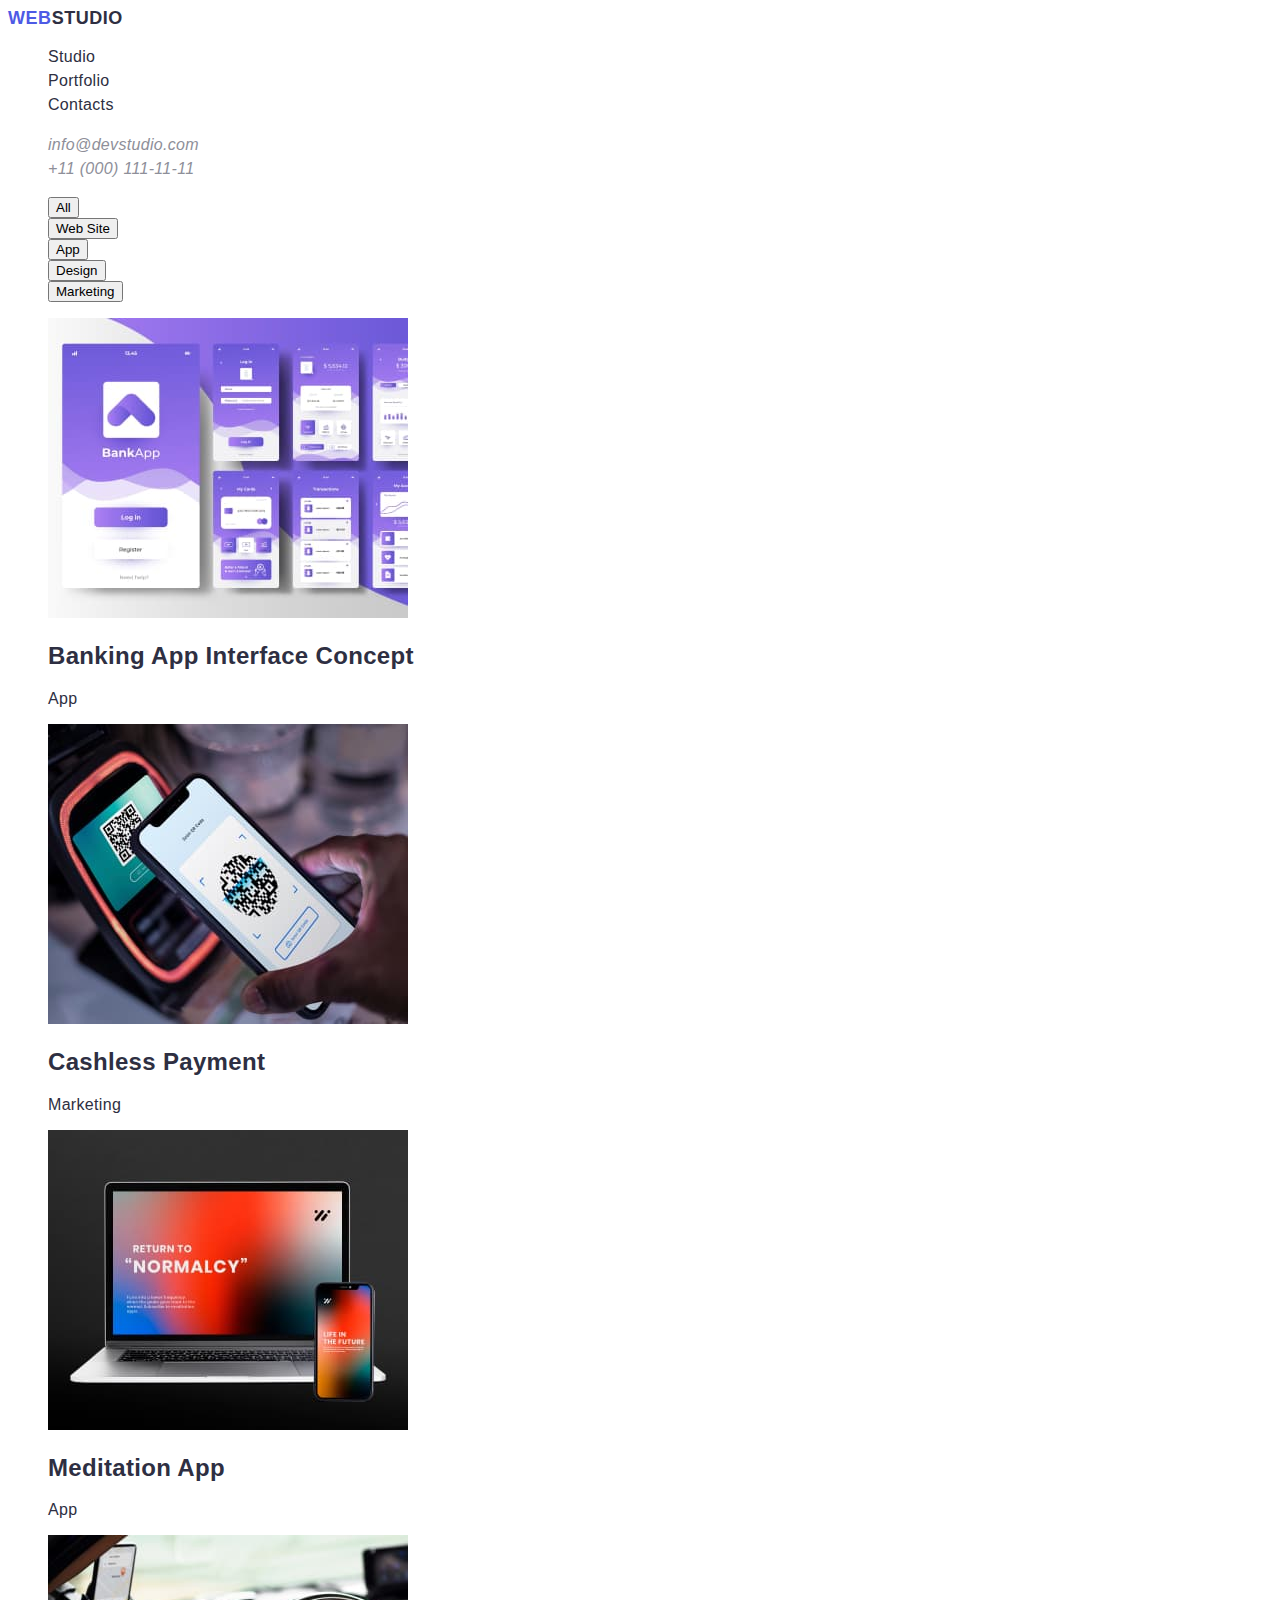
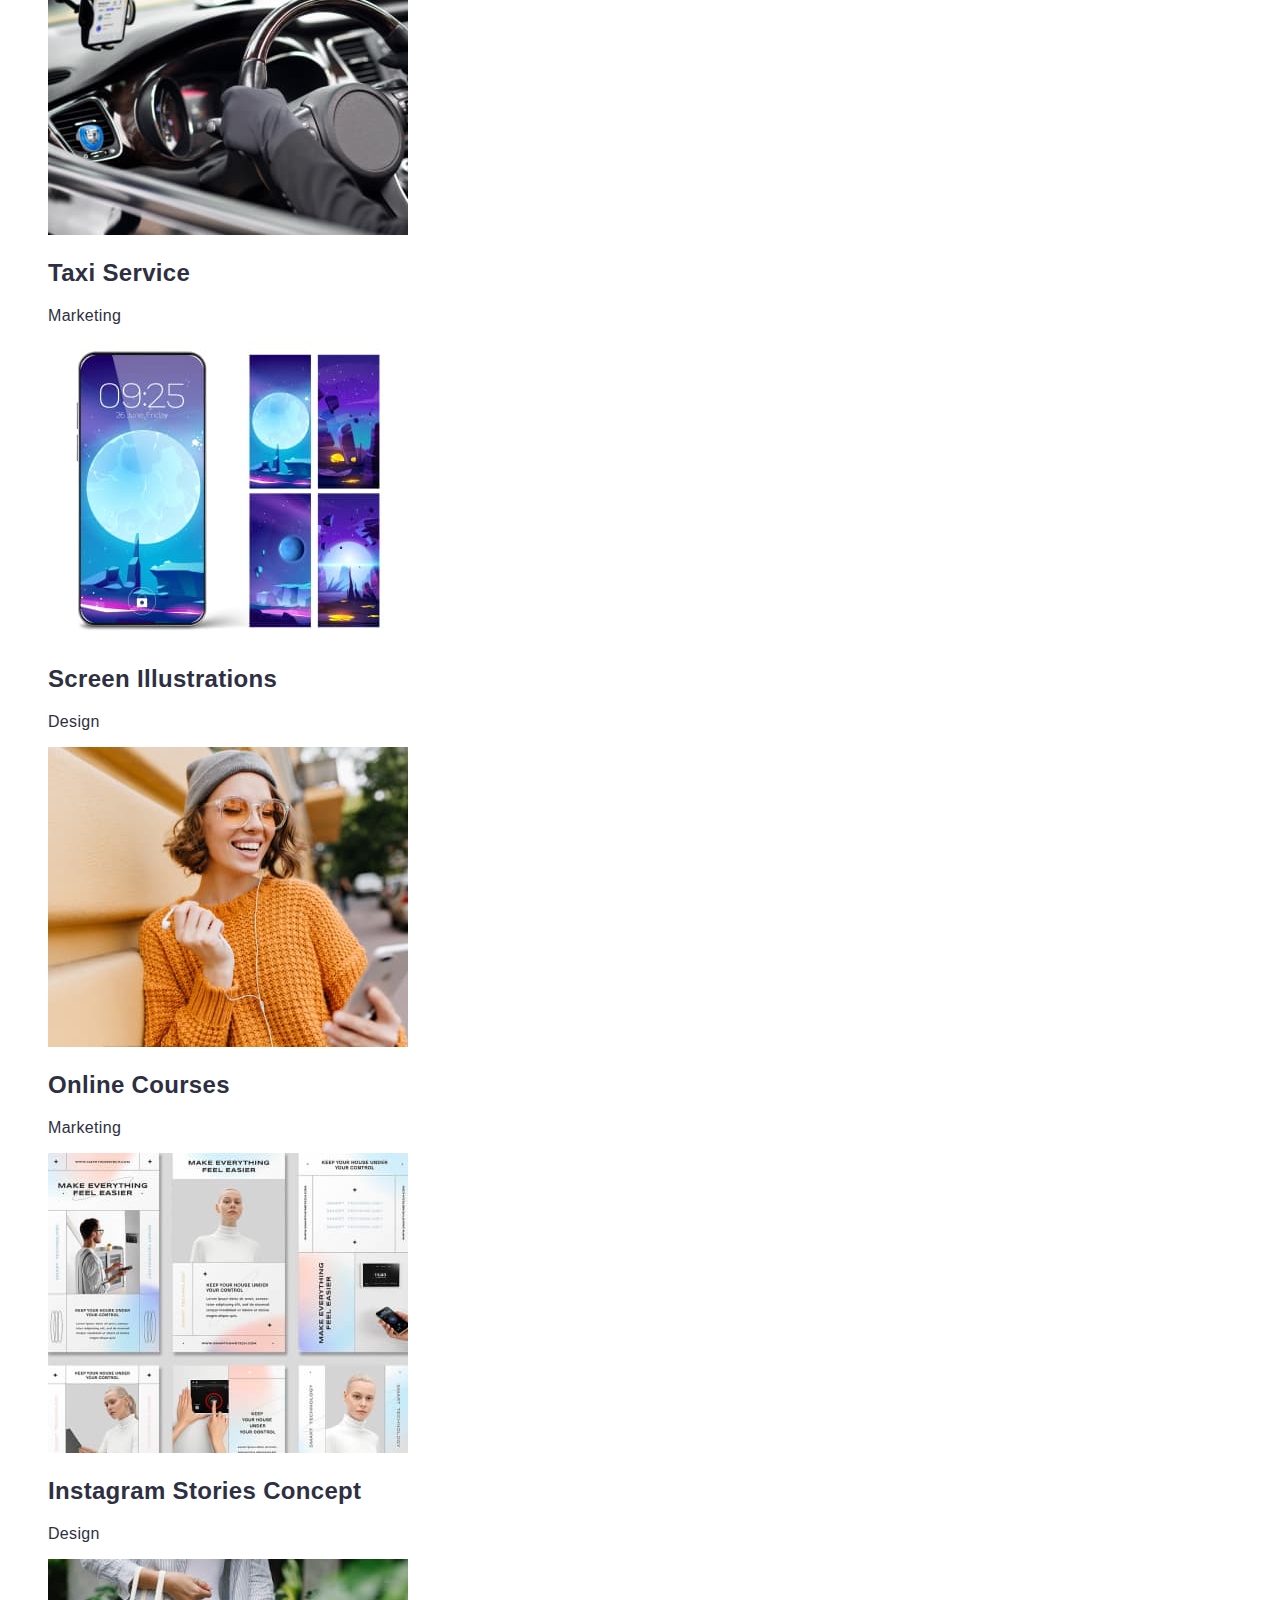
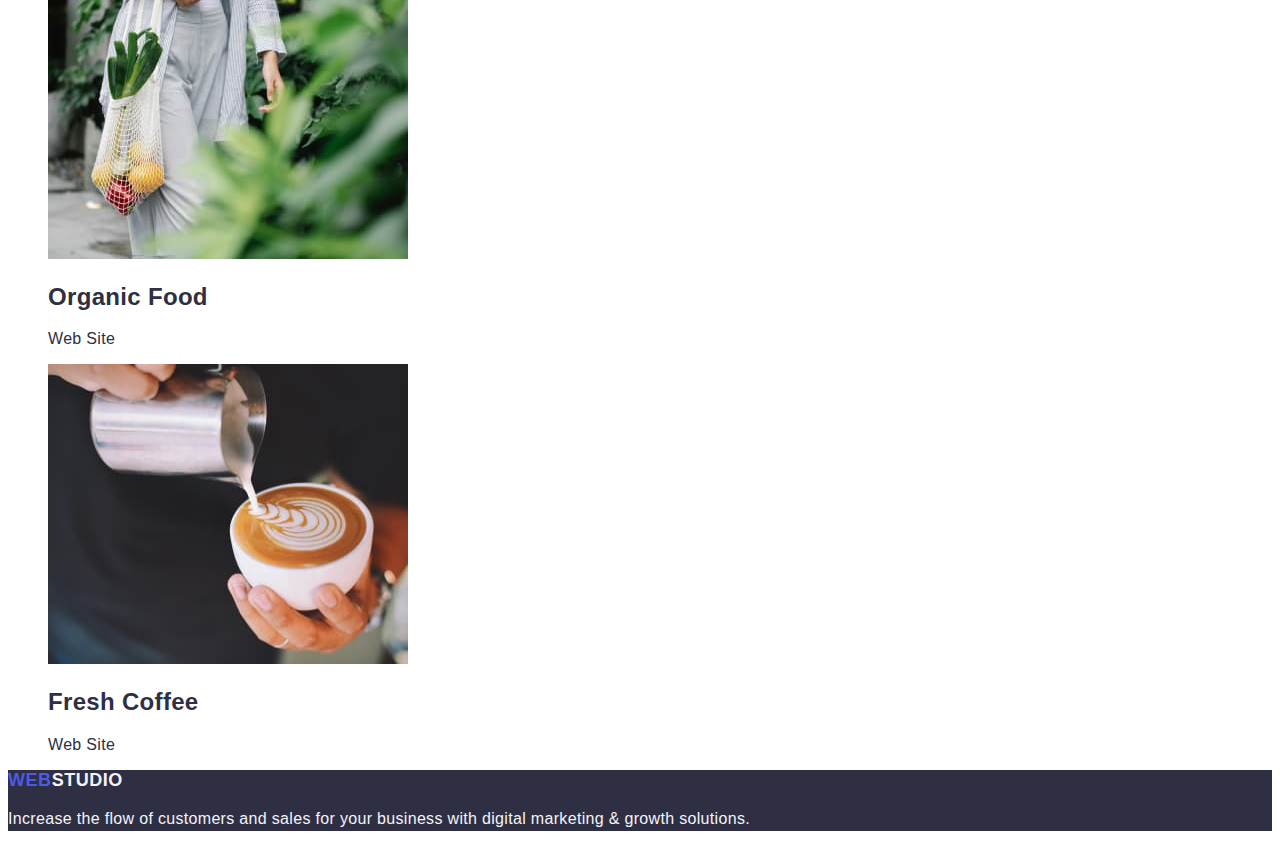
==== portfolio.html @ 0e298798 "css update" ====
<!DOCTYPE html>
<html lang="en">
<head>
    <meta charset="UTF-8">
    <meta http-equiv="X-UA-Compatible" content="IE=edge">
    <meta name="viewport" content="width=device-width, initial-scale=1.0">
    <title>Portfolio</title>
    <link rel="stylesheet" href="./css/styles.css">
</head>

<body>

 <header>
 <nav>
    <a href="./index.html" class="logo">Web<span class="logo-header">Studio</span></a></a>
    
    <ul style="list-style: none;">
        <li><a  href="./index.html" class="header-link">Studio</a></li>
        <li><a  href="./portfolio.html" class="header-link">Portfolio</a></li>
        <li><a  href=# class="header-link">Contacts</a></li>
    </ul>
</nav>

<address>
<ul style="list-style: none;">
    <li><a href="mailto:info@devstudio.com" class="contact">info@devstudio.com</a></li>
    <li><a href="tel:+110001111111" class="contact">+11 (000) 111-11-11</a></li>

</ul>
</address>

</header>


 <main>
    <section>
    <h1 class="visually-hidden">Portfolio</h1>
    <ul style="list-style: none;">
        <li><button type="button">All</button></li>
        <li><button type="button">Web Site</button></li>
        <li><button type="button">App</button></li>
        <li><button type="button">Design</button></li>
        <li><button type="button">Marketing</button></li>
    </ul>


    <ul style="list-style: none;">
        <li>
            <img src="./images/bankapp.jpg" alt="Bank app screen" width="360" />
            <h2>Banking App Interface Concept</h2>
            <p>App</p>
        </li>
        <li>
            <img src="./images/cashlesspayment.jpg" alt="Person making cashless payment" width="360" />
            <h2>Cashless Payment</h2>
            <p>Marketing</p>
        </li>
        <li>
            <img src="./images/meditation_app.jpg" alt="Metidation app on the laptop's and phone's screens" width="360" />
            <h2>Meditation App</h2>
            <p>App</p>
        </li>

        <li>
            <img src="./images/taxi_service.jpg" alt="Person darving a taxi" width="360" />
            <h2>Taxi Service</h2>
            <p>Marketing</p>
        </li>
        <li>
            <img src="./images/screen_illustration.jpg" alt="Phone screen with a different backgrounds" width="360" />
            <h2>Screen Illustrations</h2>
            <p>Design</p>
        </li>
        <li>
            <img src="./images/online_courses.jpg" alt="A woman watching online courses on her phone" width="360" />
            <h2>Online Courses</h2>
            <p>Marketing</p>
        </li>

        <li>
            <img src="./images/instagram_stories.jpg" alt="Multiple instagram srories designes" width="360" />
            <h2>Instagram Stories Concept</h2>
            <p>Design</p>
        </li>
        <li>
            <img src="./images/organic_food.jpg" alt="A woman carries a bag with an organic food" width="" />
            <h2>Organic Food</h2>
            <p>Web Site</p>
        </li>
        <li>
            <img src="./images/fresh_coffee.jpg" alt="Barista making a coffee" width="360" />
            <h2>Fresh Coffee</h2>
            <p>Web Site</p>
        </li>

    </ul>
    </section>

 </main>



 <footer class="footer-section">
    <a href="./index.html"class="logo">Web<span class="logo-footer">Studio</span></a>
    <p class="footer-text">Increase the flow of customers and sales for your business with digital marketing & growth solutions.</p>
</footer>
    
</body>
</html>
---- css/styles.css ----
:root {
    --primary-brand-iris:#4D5AE5;
    --pressed-state-ocean:#404BBF;
    --dark-navy-blue: #2E2F42;
    --success-green: #31D0AA;
    --text-slate: #434455;
    --subtle-text-light-slate: #8E8F99;
    --accent-cornflower: #E7E9FC;
    --light-cloud: #F4F4FD;
    --navy-blue-modal-overlay: #2E2F42;
    --hero-background-grey: #2E2F42;
    --white-background: #FFFFFF;
    --dairy-modal-background: #FCFCFC; 

}

body { 
    font-family:'Roboto', sans-serif;
    letter-spacing: 0.02em;
    color: var(--dark-navy-blue);
    background-color: var(--white-background);
    font-size: 16px;
    
}
.logo {
    color: var(--primary-brand-iris);
    align-items: center;
    letter-spacing: 0.03em;
    text-transform: uppercase;
    font-weight: 800;
    font-size: 18px;
    line-height: 1.166;
    text-decoration: none;

}
.logo-header {
    color: var(--dark-navy-blue);
    align-items: center;
    letter-spacing: 0.03em;
    text-transform: uppercase;
    font-weight: 800;
    font-size: 18px;
    line-height: 1.166;
    text-decoration: none;
    
}

.logo-footer {
    color: var(--light-cloud);
    font-weight: 800;
    font-size: 18px;
    line-height: 1.166;  
    letter-spacing: 0.03em;
    text-transform: uppercase;
    text-decoration: none;
    
}

.header-link{
    color: var(--dark-navy-blue);
    font-weight: 500;
    line-height: 1.5;
    text-decoration: none;
    
}
.header-link:hover {
    color: var(--pressed-state-ocean);
}
.header-link:focus {
    color: var(--pressed-state-ocean);
}

.contact {
    color: var(--subtle-text-light-slate);
    text-decoration: none;
    font-size: 16px;
    line-height: 1.5;
}

.contact:hover {
    color: var(--pressed-state-ocean);
}
.contact:focus{
    color: var(--pressed-state-ocean);
}

.main-section{
    background-color: var(--dark-navy-blue);
    width: 1440px;
    height: 600px;
    left: 0px;
    top: 72px;
}

.main-header {
    color: var(--white-background);
    font-weight: 700;
    font-size: 56px;
    line-height: 1.07;
    text-align: center;
    
    position: absolute;
    width: 496px;
    height: 120px;
    left: 472px;
    top: 260px;
}   

.main-button {
    background-color: var(--primary-brand-iris);
    position: absolute;
    width: 169px;
    height: 56px;
    left: 636px;
    top: 428px;
    cursor: pointer;
    box-shadow: 0px 4px 4px rgba(0, 0, 0, 0.15);
    



   
}
.main-button:hover {
    background-color: var(--pressed-state-ocean);

}

.main-button:focus {
    background-color: var(--pressed-state-ocean);

}

.button-description {
    color: var(--white-background);
    align-items: center;
    letter-spacing: 0.04em;
    font-weight: 500;
    line-height: 1.5;
}

.visually-hidden{
    position: absolute;
    white-space: nowrap;
    width: 1px;
    height: 1px;
    overflow: hidden;
    border: 0;
    padding: 0;
    clip: rect(0 0 0 0);
    clip-path: inset(50%);
    margin: -1px;
}

.features-heading{
    font-weight: 500;
    font-size: 20px;
    line-height: 1.2;
    
}

.feature-description {
    color: var(--text-slate);
    line-height: 2.652;
    
}

.seconadry-header {
    font-weight: 700;
    font-size: 36px;
    line-height: 1.11;
    text-align: center;
       
}


.team-card-section {
    background-color: var(--light-cloud);
}

.team-header {
    font-weight: 700;
    font-size: 36px;
    line-height: 1.11;  
    text-align: center;
    text-transform: capitalize;
}

.team-card{
    background-color: var(--white-background);
    box-shadow: 0px 1px 6px rgba(46, 47, 66, 0.08), 0px 1px 1px rgba(46, 47, 66, 0.16), 0px 2px 1px rgba(46, 47, 66, 0.08);
    border-radius: 0px 0px 4px 4px;
}

.team-card-name {
    font-weight: 500;
    font-size: 20px;
    line-height: 24px;
    text-align: center;
}

.team-description {
    color: var(--text-slate);
    line-height: 1.5;
    text-align: center;
}

.footer-section {
    background-color: var(--navy-blue-modal-overlay);

}

.footer-text {
    color: var(--light-cloud);
    line-height: 1.5;
}
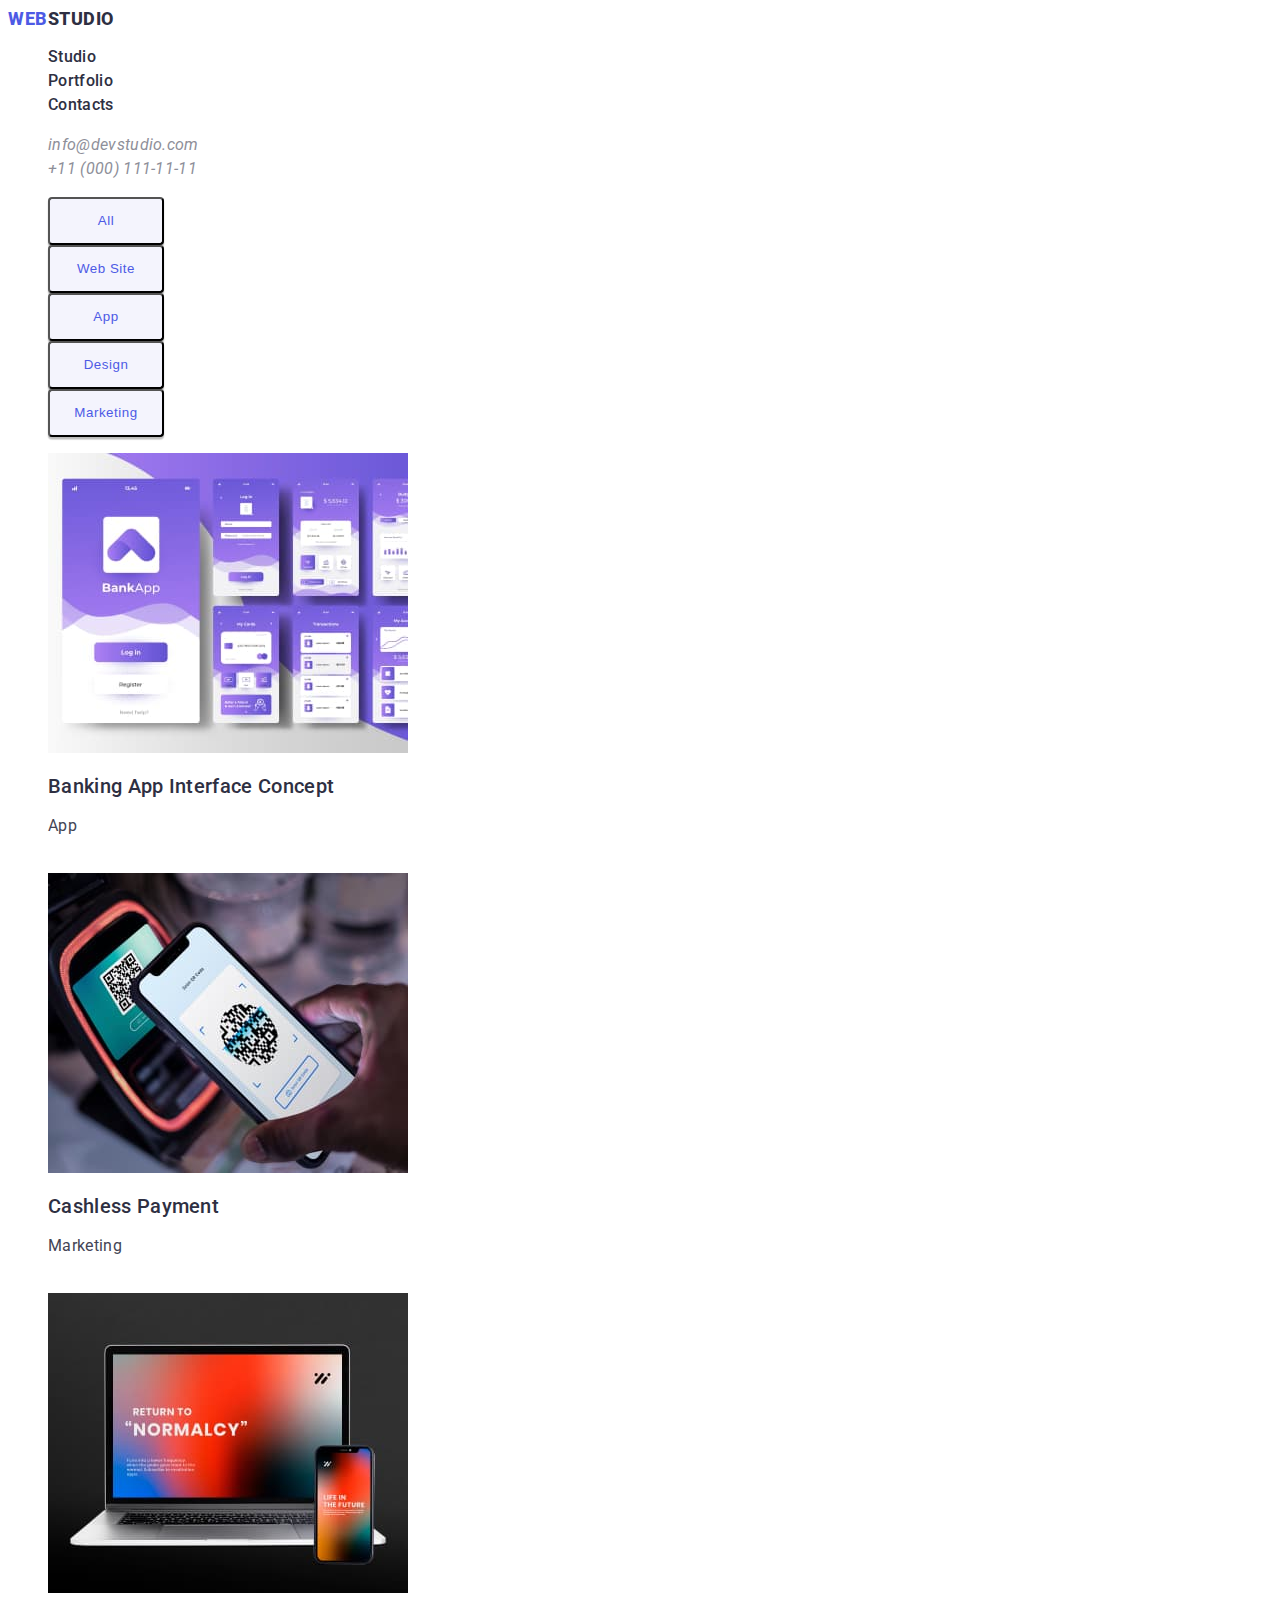
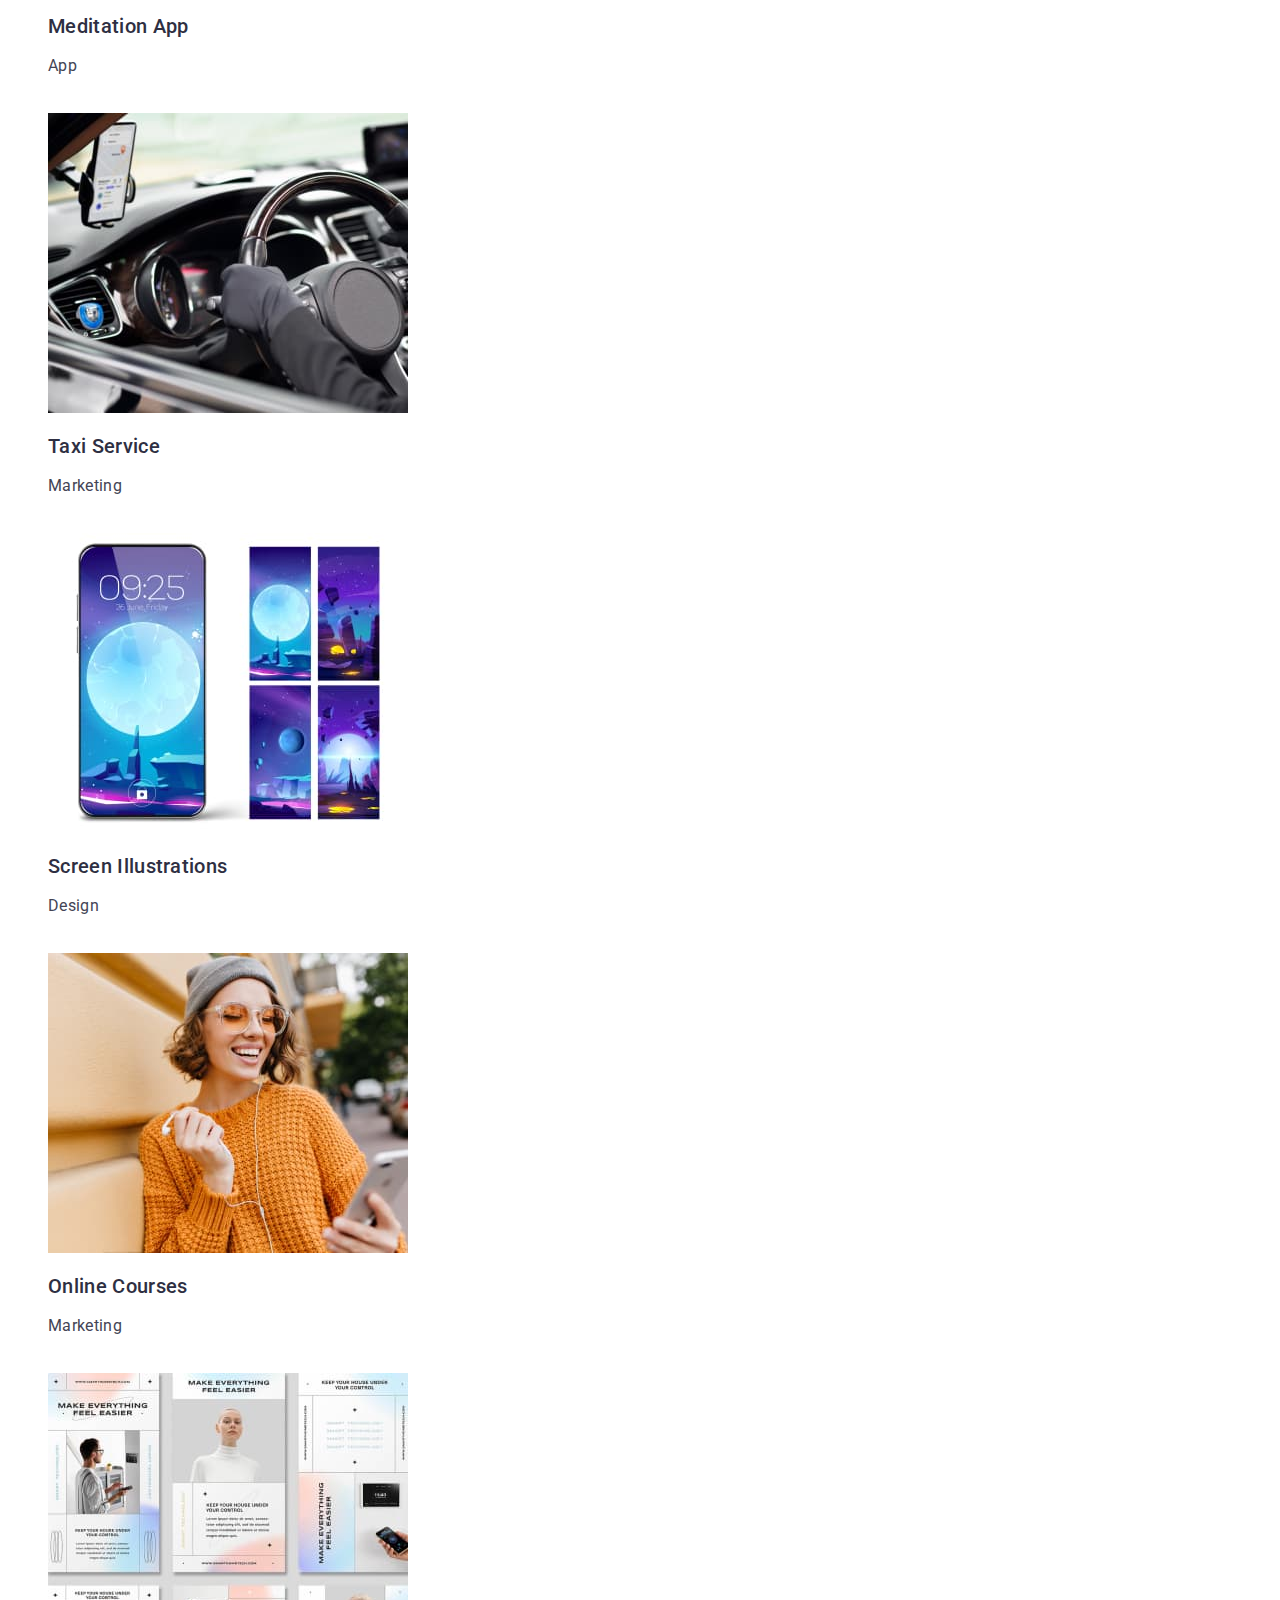
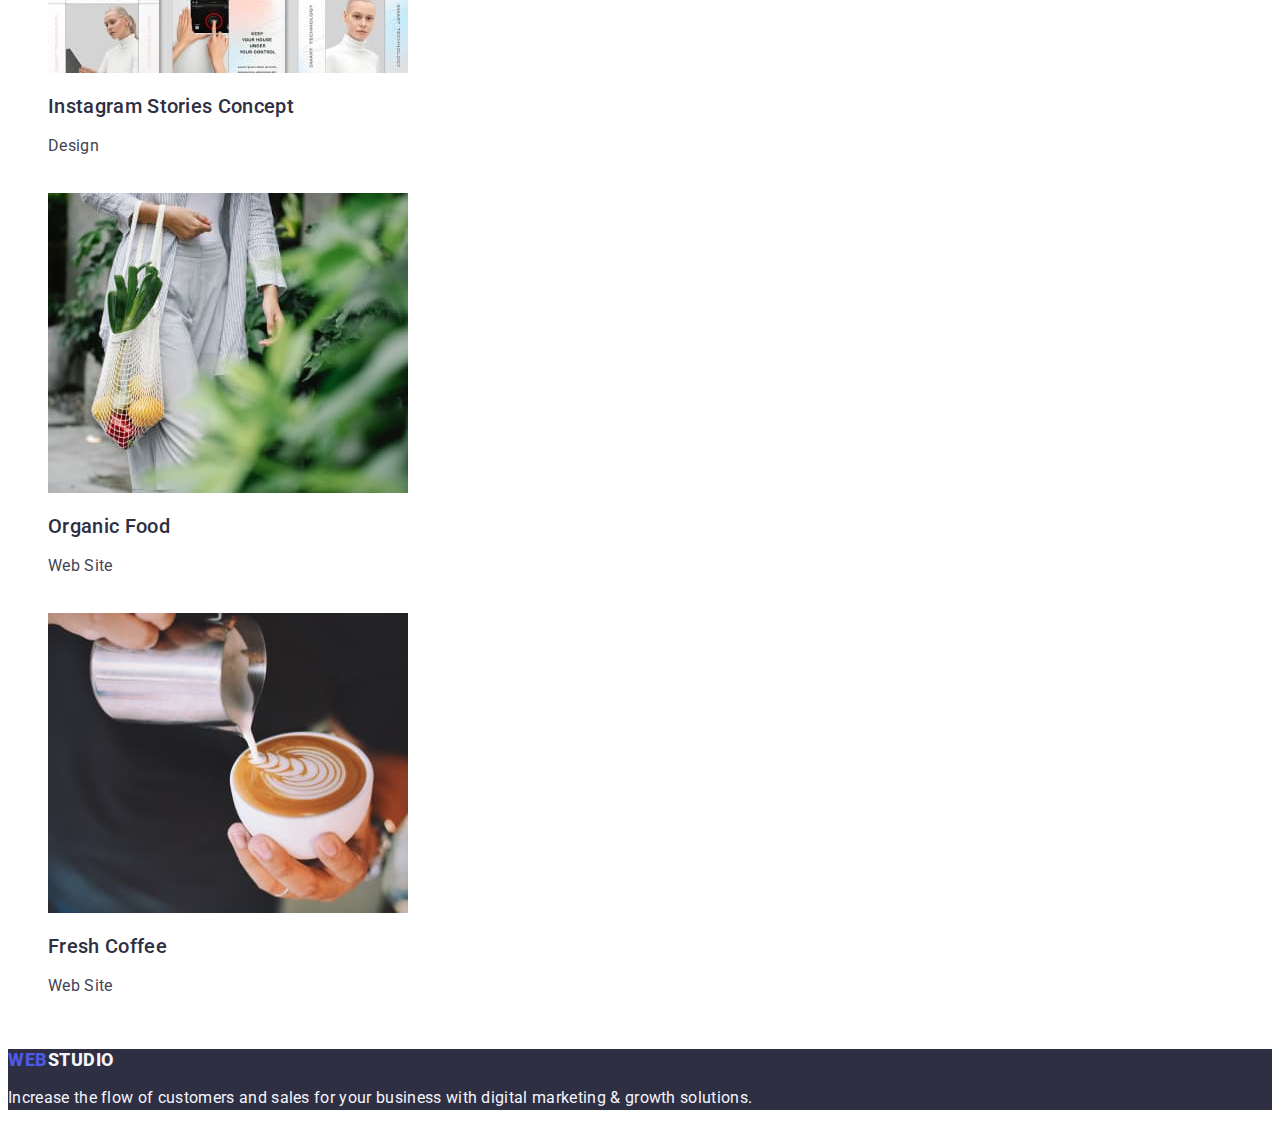
==== commit 40ac4518: "Styles added" ====
--- a/portfolio.html
+++ b/portfolio.html
@@ -6,6 +6,12 @@
     <meta name="viewport" content="width=device-width, initial-scale=1.0">
     <title>Portfolio</title>
     <link rel="stylesheet" href="./css/styles.css">
+
+
+    <link rel="preconnect" href="https://fonts.googleapis.com">
+    <link rel="preconnect" href="https://fonts.gstatic.com" crossorigin>
+    <link href="https://fonts.googleapis.com/css2?family=Raleway:wght@800&family=Roboto:wght@400;500;700;900&display=swap" rel="stylesheet">
+
 </head>
 
 <body>
@@ -34,63 +40,69 @@
 
  <main>
     <section>
-    <h1 class="visually-hidden">Portfolio</h1>
+    <h1 hidden>Portfolio</h1>
     <ul style="list-style: none;">
-        <li><button type="button">All</button></li>
-        <li><button type="button">Web Site</button></li>
-        <li><button type="button">App</button></li>
-        <li><button type="button">Design</button></li>
-        <li><button type="button">Marketing</button></li>
+        <li><button type="button" class="filter-button">All</button></li>
+        <li><button type="button" class="filter-button">Web Site</button></li>
+        <li><button type="button" class="filter-button">App</button></li>
+        <li><button type="button" class="filter-button">Design</button></li>
+        <li><button type="button" class="filter-button">Marketing</button></li>
     </ul>
 
 
     <ul style="list-style: none;">
-        <li>
-            <img src="./images/bankapp.jpg" alt="Bank app screen" width="360" />
-            <h2>Banking App Interface Concept</h2>
-            <p>App</p>
-        </li>
-        <li>
-            <img src="./images/cashlesspayment.jpg" alt="Person making cashless payment" width="360" />
-            <h2>Cashless Payment</h2>
-            <p>Marketing</p>
-        </li>
-        <li>
-            <img src="./images/meditation_app.jpg" alt="Metidation app on the laptop's and phone's screens" width="360" />
-            <h2>Meditation App</h2>
-            <p>App</p>
+        <li class="project-card">
+            <img src="./images/bankapp.jpg" alt="Bank app screen" width="360" >
+            <h2 class="project-header">Banking App Interface Concept</h2>
+            <p class="project-text">App</p>
         </li>
 
-        <li>
-            <img src="./images/taxi_service.jpg" alt="Person darving a taxi" width="360" />
-            <h2>Taxi Service</h2>
-            <p>Marketing</p>
-        </li>
-        <li>
-            <img src="./images/screen_illustration.jpg" alt="Phone screen with a different backgrounds" width="360" />
-            <h2>Screen Illustrations</h2>
-            <p>Design</p>
-        </li>
-        <li>
-            <img src="./images/online_courses.jpg" alt="A woman watching online courses on her phone" width="360" />
-            <h2>Online Courses</h2>
-            <p>Marketing</p>
+        <li class="project-card">
+            <img src="./images/cashlesspayment.jpg" alt="Person making cashless payment" width="360" >
+            <h2 class="project-header">Cashless Payment</h2>
+            <p class="project-text">Marketing</p>
         </li>
 
-        <li>
-            <img src="./images/instagram_stories.jpg" alt="Multiple instagram srories designes" width="360" />
-            <h2>Instagram Stories Concept</h2>
-            <p>Design</p>
+        <li class="project-card">
+            <img src="./images/meditation_app.jpg" alt="Metidation app on the laptop's and phone's screens" width="360" >
+            <h2 class="project-header">Meditation App</h2>
+            <p class="project-text">App</p>
         </li>
-        <li>
-            <img src="./images/organic_food.jpg" alt="A woman carries a bag with an organic food" width="" />
-            <h2>Organic Food</h2>
-            <p>Web Site</p>
+
+        <li class="project-card">
+            <img src="./images/taxi_service.jpg" alt="Person darving a taxi" width="360" >
+            <h2 class="project-header">Taxi Service</h2>
+            <p class="project-text">Marketing</p>
         </li>
-        <li>
-            <img src="./images/fresh_coffee.jpg" alt="Barista making a coffee" width="360" />
-            <h2>Fresh Coffee</h2>
-            <p>Web Site</p>
+
+        <li class="project-card">
+            <img src="./images/screen_illustration.jpg" alt="Phone screen with a different backgrounds" width="360" >
+            <h2 class="project-header">Screen Illustrations</h2>
+            <p class="project-text">Design</p>
+        </li>
+
+        <li class="project-card">
+            <img src="./images/online_courses.jpg" alt="A woman watching online courses on her phone" width="360" >
+            <h2 class="project-header">Online Courses</h2>
+            <p class="project-text">Marketing</p>
+        </li>
+
+        <li class="project-card">
+            <img src="./images/instagram_stories.jpg" alt="Multiple instagram srories designes" width="360" >
+            <h2 class="project-header">Instagram Stories Concept</h2>
+            <p class="project-text">Design</p>
+        </li>
+
+        <li class="project-card">
+            <img src="./images/organic_food.jpg" alt="A woman carries a bag with an organic food" width="360" >
+            <h2 class="project-header">Organic Food</h2>
+            <p class="project-text">Web Site</p>
+        </li>
+
+        <li class="project-card">
+            <img src="./images/fresh_coffee.jpg" alt="Barista making a coffee" width="360" >
+            <h2 class="project-header">Fresh Coffee</h2>
+            <p class="project-text">Web Site</p>
         </li>
 
     </ul>
@@ -101,7 +113,7 @@
 
 
  <footer class="footer-section">
-    <a href="./index.html"class="logo">Web<span class="logo-footer">Studio</span></a>
+    <a href="./index.html" class="logo">Web<span class="logo-footer">Studio</span></a>
     <p class="footer-text">Increase the flow of customers and sales for your business with digital marketing & growth solutions.</p>
 </footer>
     
--- a/css/styles.css
+++ b/css/styles.css
@@ -115,11 +115,7 @@
     top: 428px;
     cursor: pointer;
     box-shadow: 0px 4px 4px rgba(0, 0, 0, 0.15);
-    
-
-
-
-   
+
 }
 .main-button:hover {
     background-color: var(--pressed-state-ocean);
@@ -137,19 +133,6 @@
     letter-spacing: 0.04em;
     font-weight: 500;
     line-height: 1.5;
-}
-
-.visually-hidden{
-    position: absolute;
-    white-space: nowrap;
-    width: 1px;
-    height: 1px;
-    overflow: hidden;
-    border: 0;
-    padding: 0;
-    clip: rect(0 0 0 0);
-    clip-path: inset(50%);
-    margin: -1px;
 }
 
 .features-heading{
@@ -187,7 +170,6 @@
 }
 
 .team-card{
-    background-color: var(--white-background);
     box-shadow: 0px 1px 6px rgba(46, 47, 66, 0.08), 0px 1px 1px rgba(46, 47, 66, 0.16), 0px 2px 1px rgba(46, 47, 66, 0.08);
     border-radius: 0px 0px 4px 4px;
 }
@@ -213,4 +195,53 @@
 .footer-text {
     color: var(--light-cloud);
     line-height: 1.5;
-}+}
+
+
+/* Portfolio*/
+
+
+.filter-button {
+    background-color: var(--light-cloud);
+    box-shadow: 0px 3px 1px rgba(0, 0, 0, 0.1), 0px 2px 1px rgba(0, 0, 0, 0.08), 0px 2px 2px rgba(0, 0, 0, 0.12);
+    border-radius: 4px;
+    padding: 12px 24px;
+    width: 116px;
+    height: 48px;
+    cursor: pointer;
+
+    color: var(--primary-brand-iris);
+    text-align: center;
+    letter-spacing: 0.04em;
+    font-weight: 500;
+    line-height: 1.5;
+}
+
+.filter-button:hover {
+    background-color: var(--pressed-state-ocean);
+    color: var(--white-background);
+
+}
+.filter-button:focus {
+    background-color: var(--pressed-state-ocean);
+    color: var(--white-background);
+}
+
+
+.project-card {
+    width: 360px;
+    height: 420px;
+    left: 540px;
+    top: 288px;
+}
+
+.project-header {
+    font-weight: 500;
+    font-size: 20px;
+    line-height: 1.2;
+}
+
+.project-text {
+    color: var(--text-slate);
+    line-height: 1.5;
+}
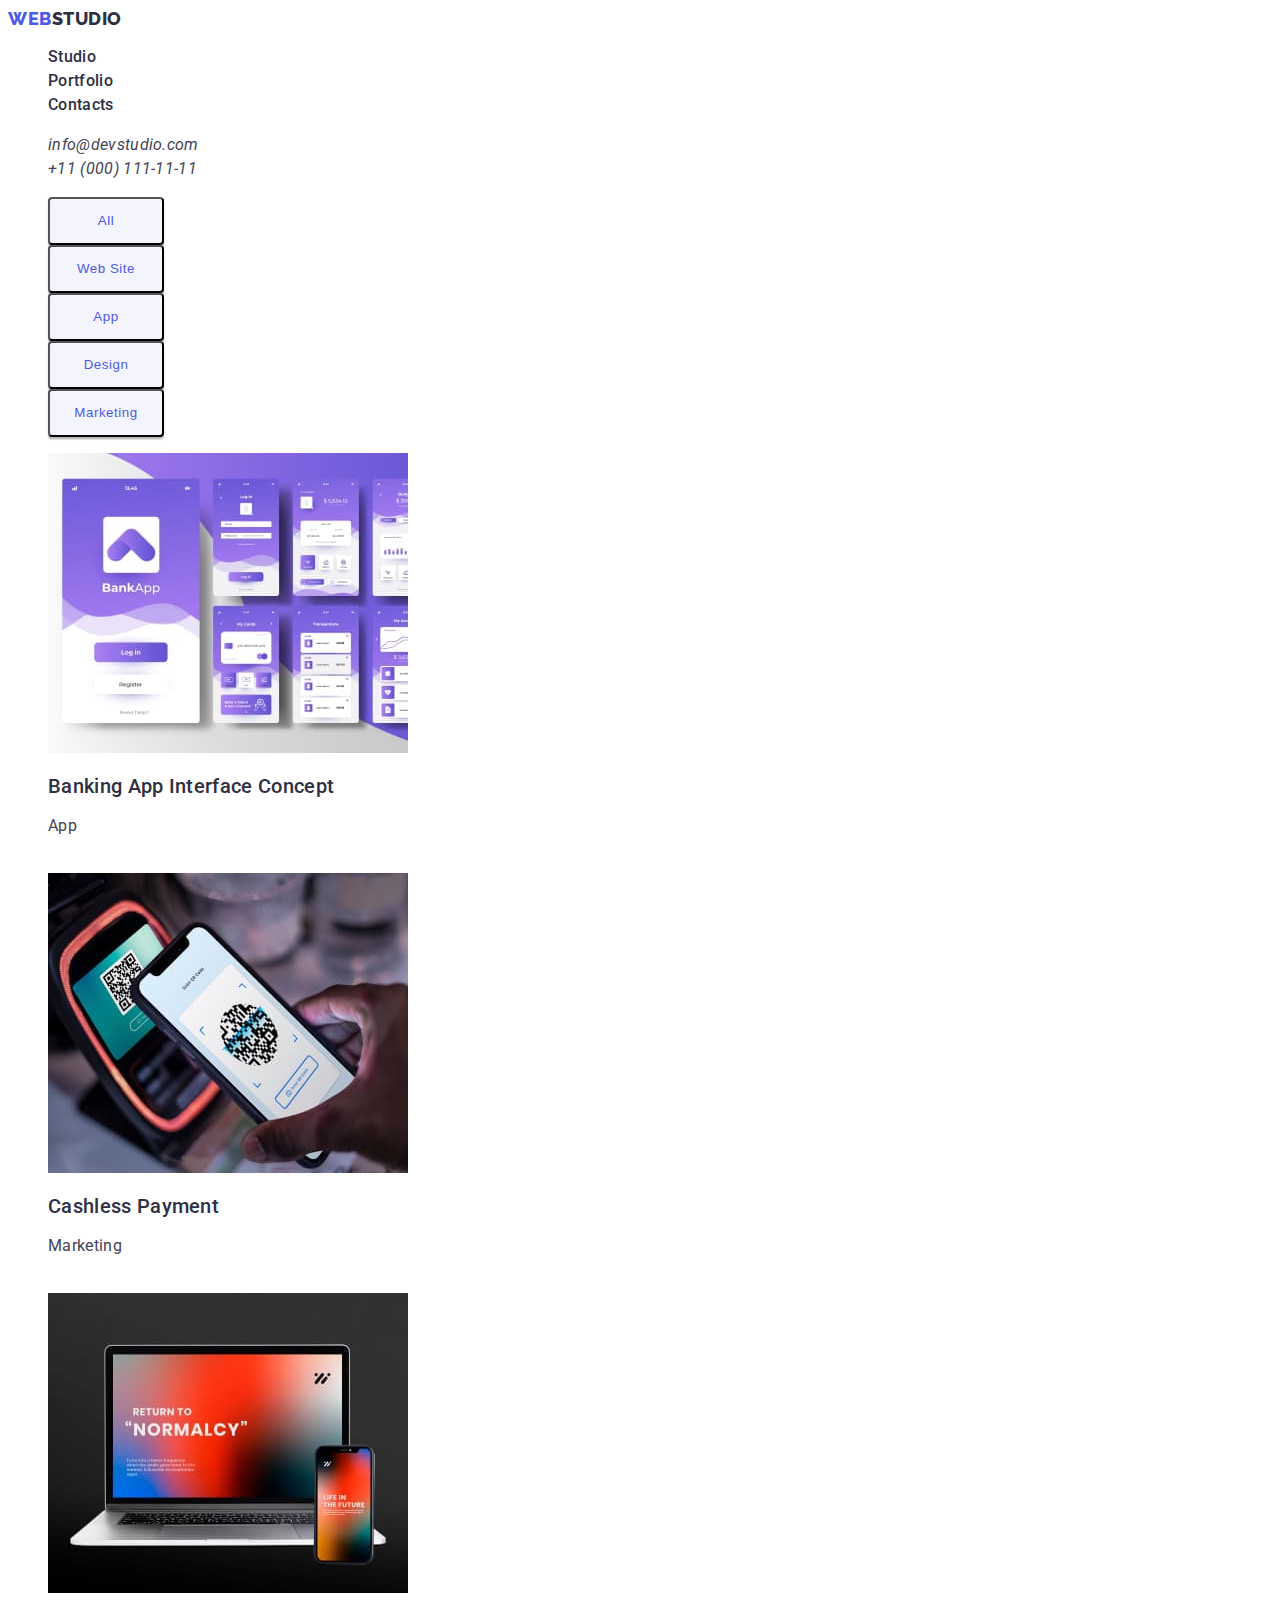
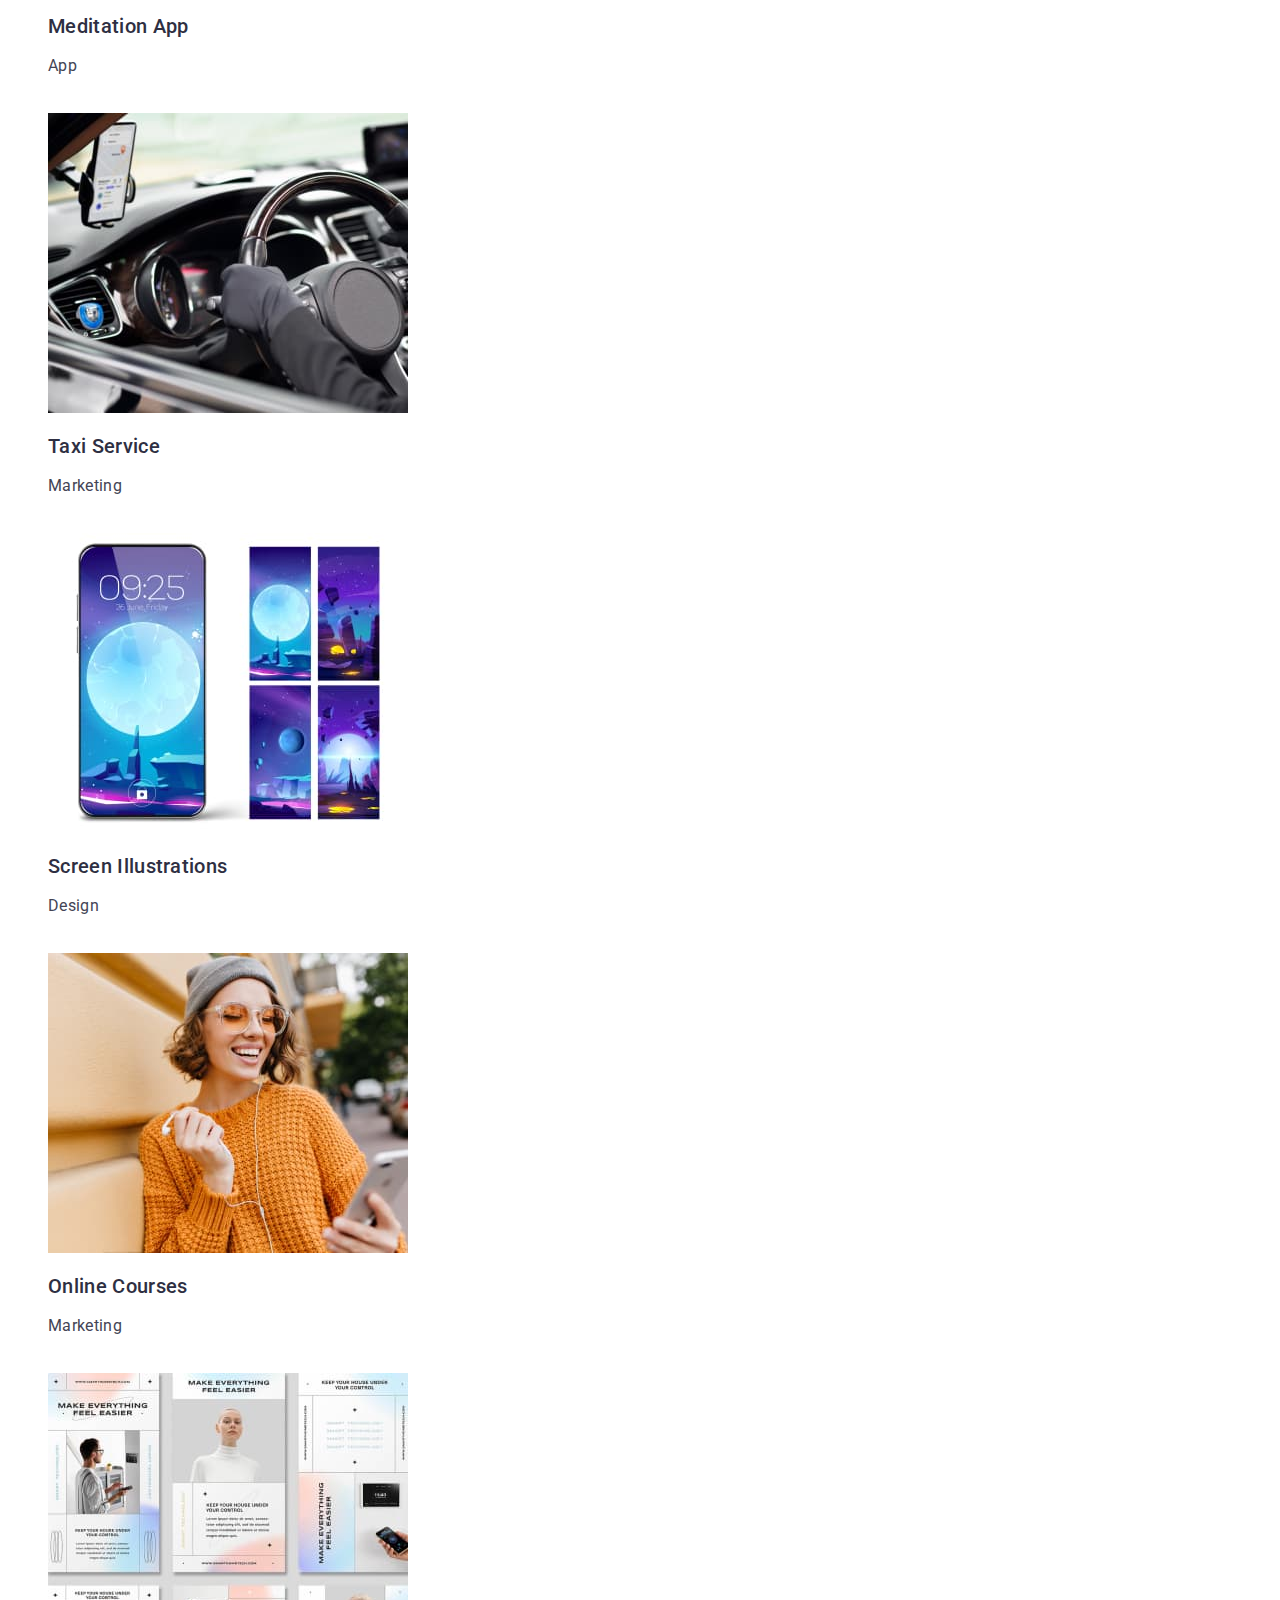
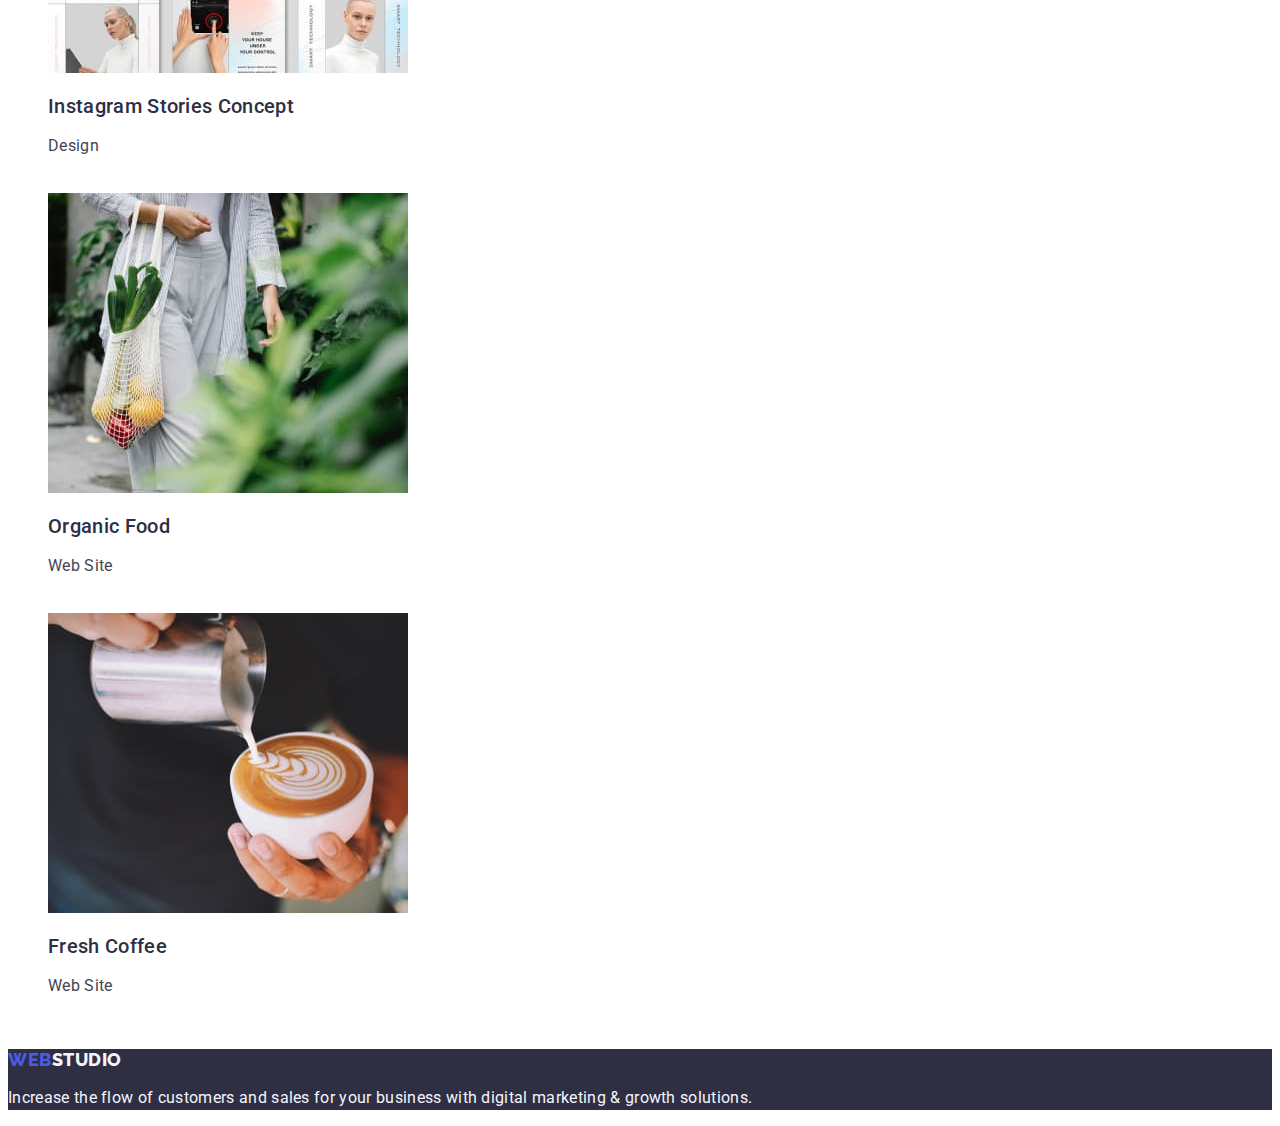
==== commit 3a2903e0: "update" ====
--- a/portfolio.html
+++ b/portfolio.html
@@ -18,19 +18,19 @@
 
  <header>
  <nav>
-    <a href="./index.html" class="logo">Web<span class="logo-header">Studio</span></a></a>
+    <a href="./index.html" class="logo link">Web<span class="logo-header">Studio</span></a>
     
-    <ul style="list-style: none;">
-        <li><a  href="./index.html" class="header-link">Studio</a></li>
-        <li><a  href="./portfolio.html" class="header-link">Portfolio</a></li>
-        <li><a  href=# class="header-link">Contacts</a></li>
+    <ul class="list">
+        <li><a  href="./index.html" class="header-link link" >Studio</a></li>
+        <li><a  href="./portfolio.html" class="header-link link">Portfolio</a></li>
+        <li><a  href=# class="header-link link">Contacts</a></li>
     </ul>
 </nav>
 
 <address>
-<ul style="list-style: none;">
-    <li><a href="mailto:info@devstudio.com" class="contact">info@devstudio.com</a></li>
-    <li><a href="tel:+110001111111" class="contact">+11 (000) 111-11-11</a></li>
+<ul class="list">
+    <li><a href="mailto:info@devstudio.com" class="contact link">info@devstudio.com</a></li>
+    <li><a href="tel:+110001111111" class="contact link">+11 (000) 111-11-11</a></li>
 
 </ul>
 </address>
@@ -41,7 +41,7 @@
  <main>
     <section>
     <h1 hidden>Portfolio</h1>
-    <ul style="list-style: none;">
+    <ul class="list">
         <li><button type="button" class="filter-button">All</button></li>
         <li><button type="button" class="filter-button">Web Site</button></li>
         <li><button type="button" class="filter-button">App</button></li>
@@ -50,59 +50,77 @@
     </ul>
 
 
-    <ul style="list-style: none;">
+    <ul class="list">
         <li class="project-card">
+            <a href=# class="link">
             <img src="./images/bankapp.jpg" alt="Bank app screen" width="360" >
             <h2 class="project-header">Banking App Interface Concept</h2>
             <p class="project-text">App</p>
+             </a>
         </li>
 
         <li class="project-card">
+            <a href="./images/cashlesspayment.jpg" class="link">
             <img src="./images/cashlesspayment.jpg" alt="Person making cashless payment" width="360" >
             <h2 class="project-header">Cashless Payment</h2>
             <p class="project-text">Marketing</p>
+            </a>
         </li>
 
         <li class="project-card">
+            <a href="./images/meditation_app.jpg" class="link">
             <img src="./images/meditation_app.jpg" alt="Metidation app on the laptop's and phone's screens" width="360" >
             <h2 class="project-header">Meditation App</h2>
             <p class="project-text">App</p>
+            </a>
         </li>
 
         <li class="project-card">
+            <a href="./images/taxi_service.jpg" class="link">
             <img src="./images/taxi_service.jpg" alt="Person darving a taxi" width="360" >
             <h2 class="project-header">Taxi Service</h2>
             <p class="project-text">Marketing</p>
+            </a>
         </li>
 
         <li class="project-card">
+            <a href="./images/screen_illustration.jpg" class="link">
             <img src="./images/screen_illustration.jpg" alt="Phone screen with a different backgrounds" width="360" >
             <h2 class="project-header">Screen Illustrations</h2>
             <p class="project-text">Design</p>
+         </a>
         </li>
 
         <li class="project-card">
+            <a href="./images/online_courses.jpg" class="link">
             <img src="./images/online_courses.jpg" alt="A woman watching online courses on her phone" width="360" >
             <h2 class="project-header">Online Courses</h2>
             <p class="project-text">Marketing</p>
+            </a>
         </li>
 
         <li class="project-card">
+            <a href="./images/instagram_stories.jpg" class="link">
             <img src="./images/instagram_stories.jpg" alt="Multiple instagram srories designes" width="360" >
             <h2 class="project-header">Instagram Stories Concept</h2>
             <p class="project-text">Design</p>
+        </a>
         </li>
 
         <li class="project-card">
+            <a href="./images/organic_food.jpg" class="link">
             <img src="./images/organic_food.jpg" alt="A woman carries a bag with an organic food" width="360" >
             <h2 class="project-header">Organic Food</h2>
             <p class="project-text">Web Site</p>
+        </a>
         </li>
 
         <li class="project-card">
+            <a href="./images/fresh_coffee.jpg" class="link">
             <img src="./images/fresh_coffee.jpg" alt="Barista making a coffee" width="360" >
             <h2 class="project-header">Fresh Coffee</h2>
             <p class="project-text">Web Site</p>
+          </a>
         </li>
 
     </ul>
@@ -113,7 +131,7 @@
 
 
  <footer class="footer-section">
-    <a href="./index.html" class="logo">Web<span class="logo-footer">Studio</span></a>
+    <a href="./index.html" class="logo link">Web<span class="logo-footer">Studio</span></a>
     <p class="footer-text">Increase the flow of customers and sales for your business with digital marketing & growth solutions.</p>
 </footer>
     
--- a/css/styles.css
+++ b/css/styles.css
@@ -20,7 +20,7 @@
     color: var(--dark-navy-blue);
     background-color: var(--white-background);
     font-size: 16px;
-    
+    color: var(--text-slate);
 }
 .logo {
     color: var(--primary-brand-iris);
@@ -29,9 +29,14 @@
     text-transform: uppercase;
     font-weight: 800;
     font-size: 18px;
-    line-height: 1.166;
-    text-decoration: none;
-
+    line-height: 1.17;
+    text-decoration: none;
+    font-family: "Raleway", sans-serif;
+
+}
+
+.link{
+    text-decoration: none;
 }
 .logo-header {
     color: var(--dark-navy-blue);
@@ -40,8 +45,9 @@
     text-transform: uppercase;
     font-weight: 800;
     font-size: 18px;
-    line-height: 1.166;
-    text-decoration: none;
+    line-height: 1.17;
+   
+    font-family: "Raleway", sans-serif;
     
 }
 
@@ -49,10 +55,11 @@
     color: var(--light-cloud);
     font-weight: 800;
     font-size: 18px;
-    line-height: 1.166;  
+    line-height: 1.17;  
     letter-spacing: 0.03em;
     text-transform: uppercase;
     text-decoration: none;
+    font-family: "Raleway", sans-serif;
     
 }
 
@@ -71,7 +78,7 @@
 }
 
 .contact {
-    color: var(--subtle-text-light-slate);
+    color: var(--text-slate);
     text-decoration: none;
     font-size: 16px;
     line-height: 1.5;
@@ -98,12 +105,14 @@
     font-size: 56px;
     line-height: 1.07;
     text-align: center;
+    letter-spacing: 0.02em;
     
     position: absolute;
     width: 496px;
     height: 120px;
     left: 472px;
     top: 260px;
+
 }   
 
 .main-button {
@@ -115,6 +124,14 @@
     top: 428px;
     cursor: pointer;
     box-shadow: 0px 4px 4px rgba(0, 0, 0, 0.15);
+    font-family: "Roboto", sans-serif;
+    font-size: 16px;
+    letter-spacing: 0.04em;
+    font-weight: 500;
+    line-height: 1.5;
+    color: var(--white-background);
+    align-items: center;
+
 
 }
 .main-button:hover {
@@ -127,24 +144,20 @@
 
 }
 
-.button-description {
-    color: var(--white-background);
-    align-items: center;
-    letter-spacing: 0.04em;
-    font-weight: 500;
-    line-height: 1.5;
-}
 
 .features-heading{
     font-weight: 500;
     font-size: 20px;
     line-height: 1.2;
+    letter-spacing: 0.02em;
+    color: var(--dark-navy-blue);
     
 }
 
 .feature-description {
     color: var(--text-slate);
-    line-height: 2.652;
+    line-height: 1.5;
+    letter-spacing: 0.02em;
     
 }
 
@@ -153,6 +166,9 @@
     font-size: 36px;
     line-height: 1.11;
     text-align: center;
+    color: var(--dark-navy-blue);
+    text-transform: capitalize;
+    
        
 }
 
@@ -167,11 +183,15 @@
     line-height: 1.11;  
     text-align: center;
     text-transform: capitalize;
+    color: var(--dark-navy-blue);
+    letter-spacing: 0.02em; 
 }
 
 .team-card{
     box-shadow: 0px 1px 6px rgba(46, 47, 66, 0.08), 0px 1px 1px rgba(46, 47, 66, 0.16), 0px 2px 1px rgba(46, 47, 66, 0.08);
     border-radius: 0px 0px 4px 4px;
+    color: var(--dark-navy-blue);
+    background-color: var(--white-background);
 }
 
 .team-card-name {
@@ -179,12 +199,15 @@
     font-size: 20px;
     line-height: 24px;
     text-align: center;
+    color: var(--dark-navy-blue);
+    letter-spacing: 0.02em;
 }
 
 .team-description {
     color: var(--text-slate);
     line-height: 1.5;
     text-align: center;
+    letter-spacing: 0.02em;
 }
 
 .footer-section {
@@ -239,9 +262,16 @@
     font-weight: 500;
     font-size: 20px;
     line-height: 1.2;
+    color: var(--dark-navy-blue);
 }
 
 .project-text {
     color: var(--text-slate);
     line-height: 1.5;
 }
+
+
+.list {
+    list-style: none;
+}
+
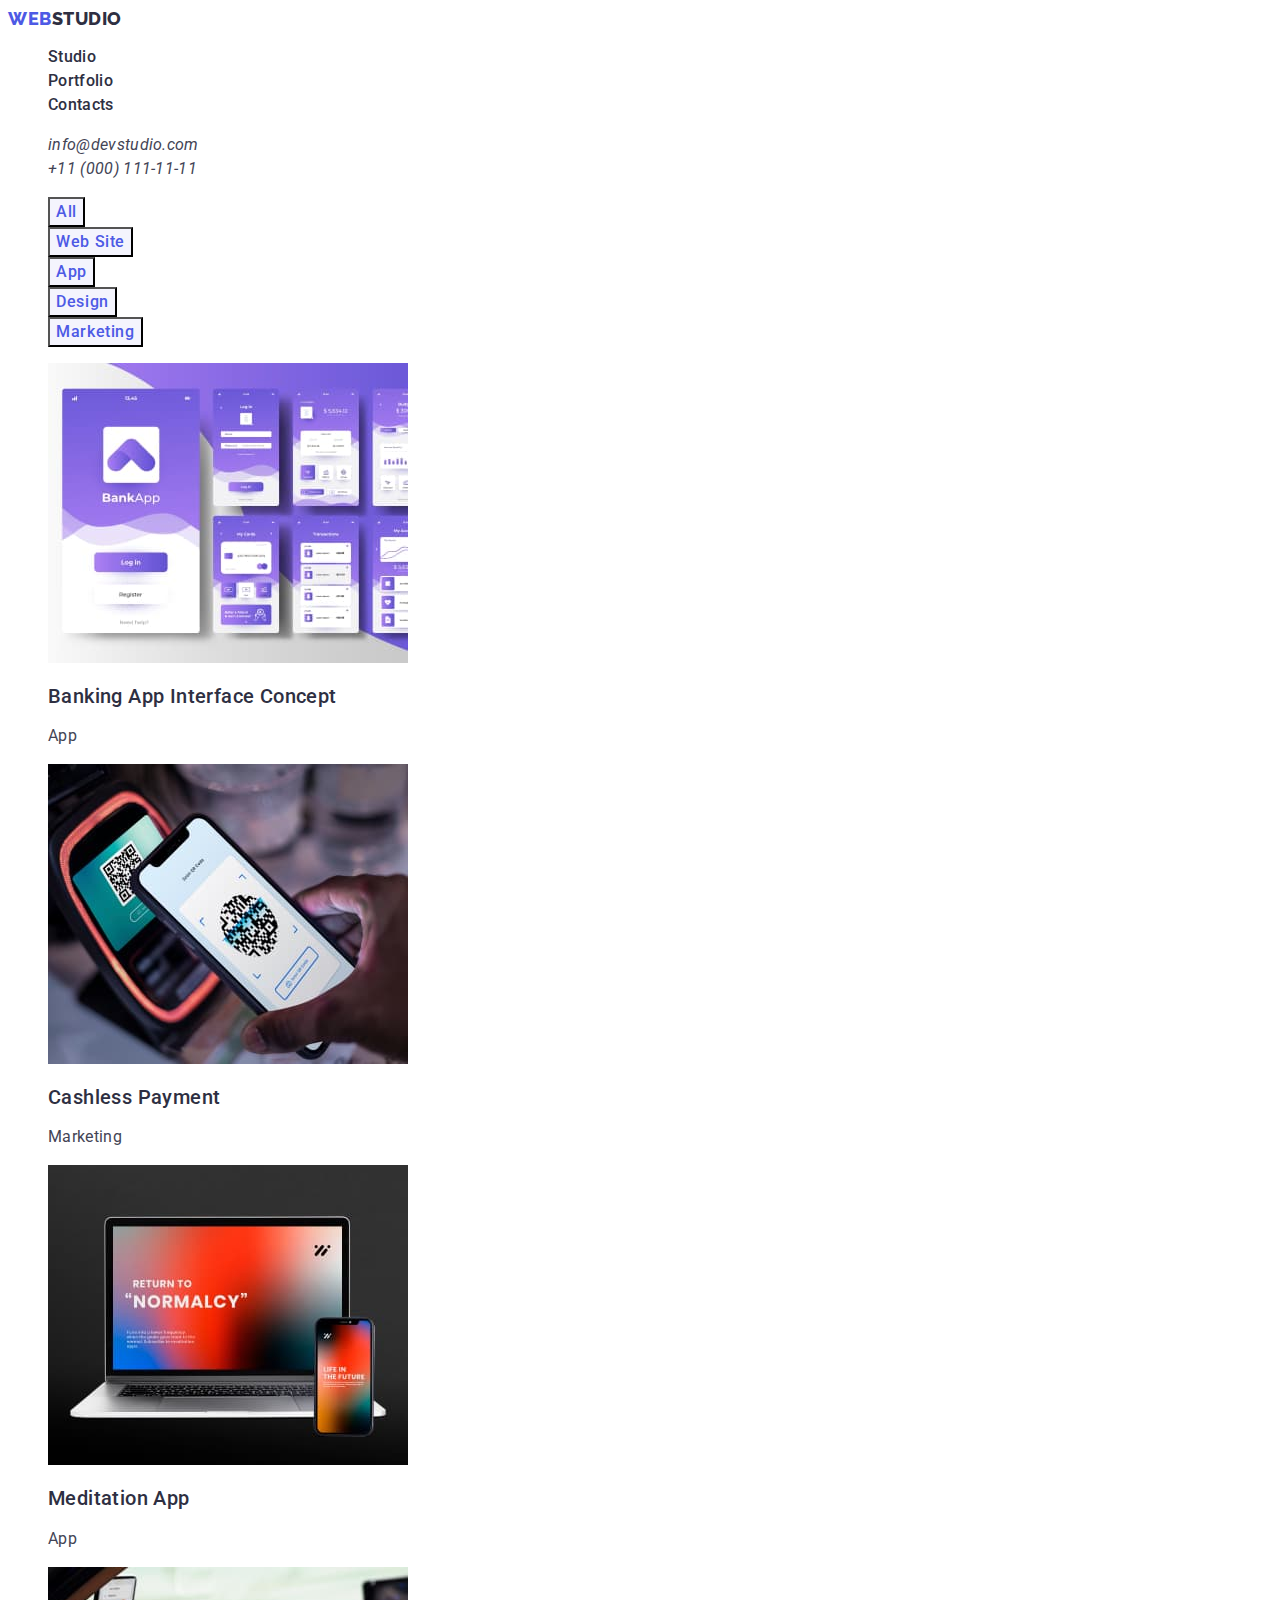
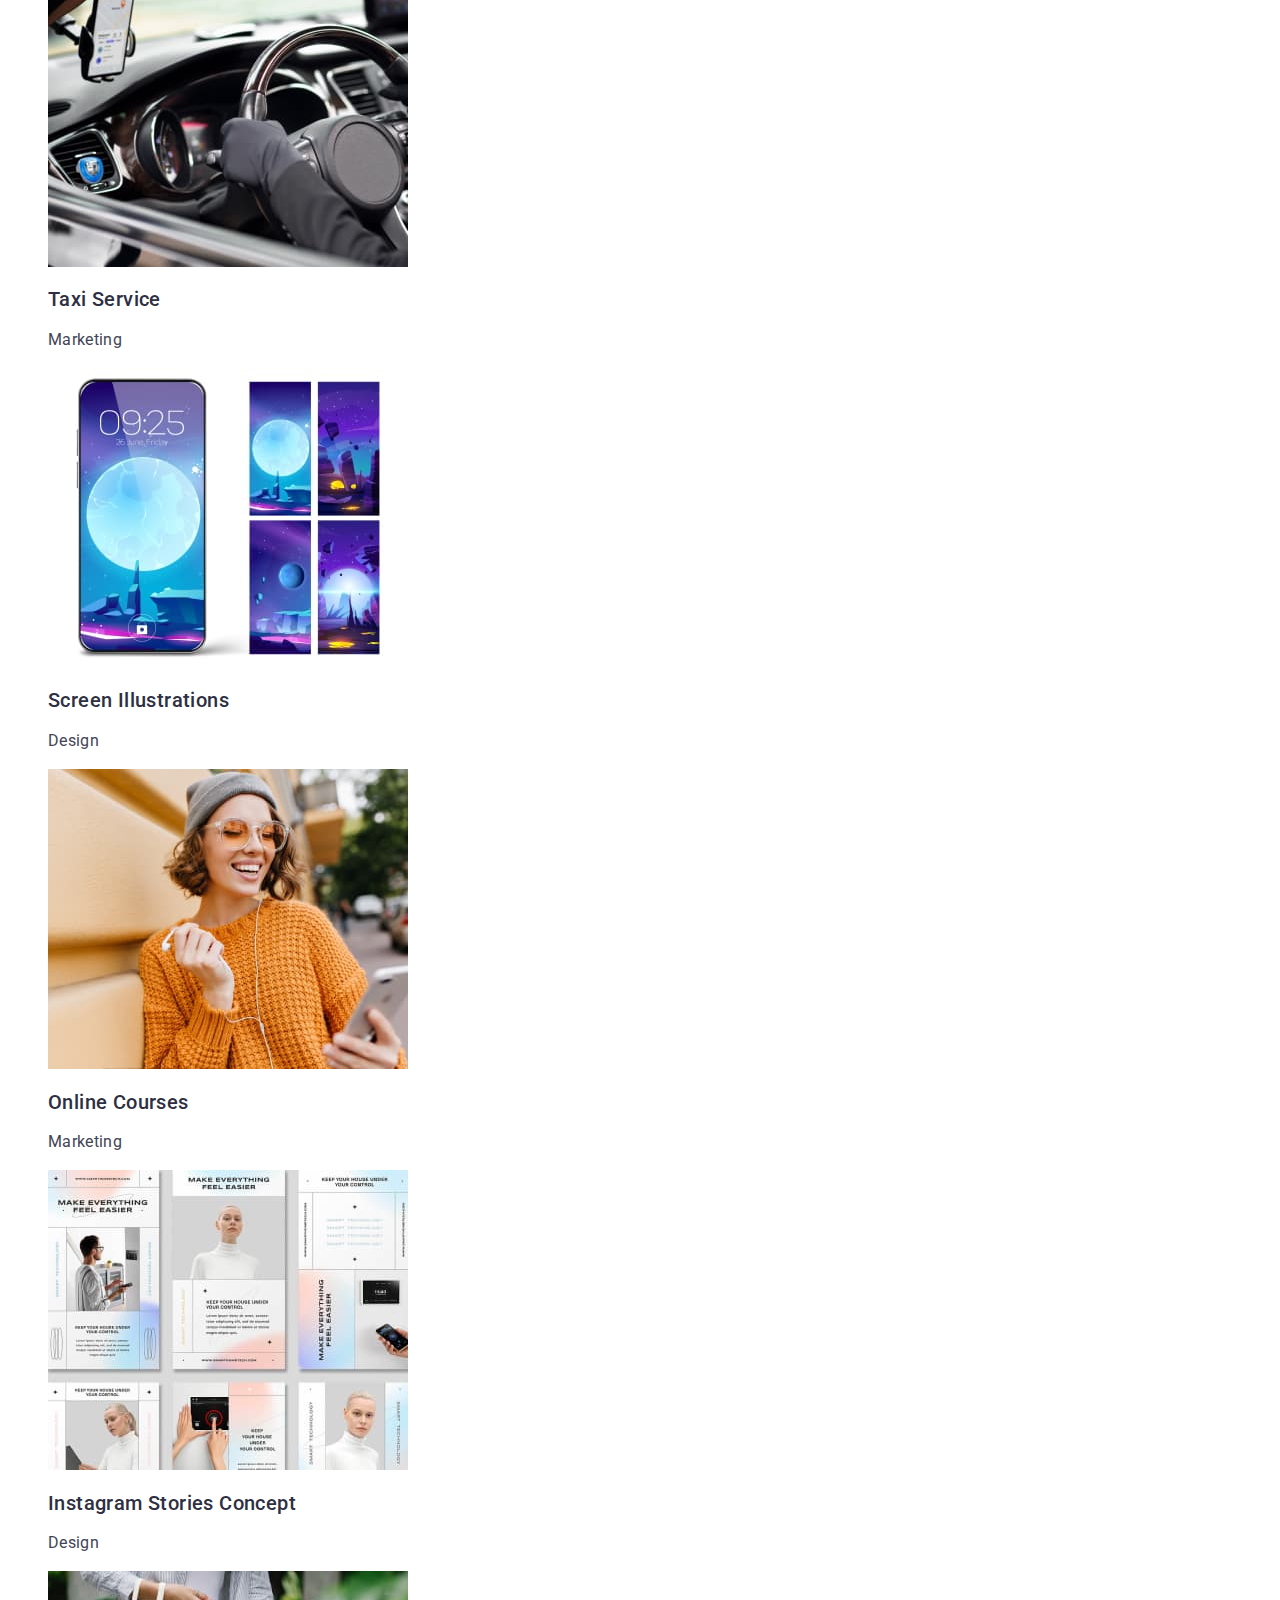
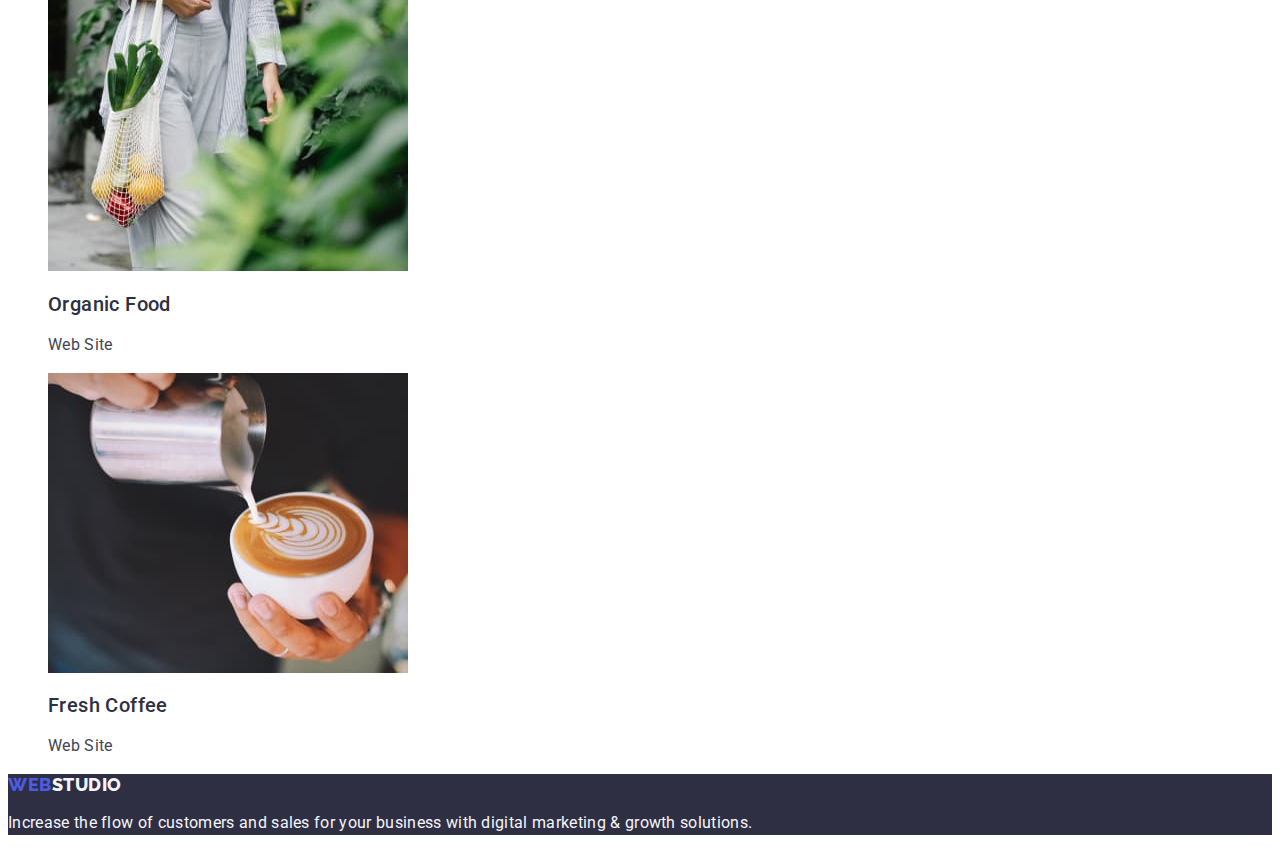
==== commit dc0ef43b: "Update" ====
--- a/portfolio.html
+++ b/portfolio.html
@@ -23,11 +23,11 @@
     <ul class="list">
         <li><a  href="./index.html" class="header-link link" >Studio</a></li>
         <li><a  href="./portfolio.html" class="header-link link">Portfolio</a></li>
-        <li><a  href=# class="header-link link">Contacts</a></li>
+        <li><a  href="" class="header-link link">Contacts</a></li>
     </ul>
 </nav>
 
-<address>
+<address class="main-address">
 <ul class="list">
     <li><a href="mailto:info@devstudio.com" class="contact link">info@devstudio.com</a></li>
     <li><a href="tel:+110001111111" class="contact link">+11 (000) 111-11-11</a></li>
--- a/css/styles.css
+++ b/css/styles.css
@@ -24,13 +24,11 @@
 }
 .logo {
     color: var(--primary-brand-iris);
-    align-items: center;
     letter-spacing: 0.03em;
     text-transform: uppercase;
     font-weight: 800;
     font-size: 18px;
     line-height: 1.17;
-    text-decoration: none;
     font-family: "Raleway", sans-serif;
 
 }
@@ -40,7 +38,6 @@
 }
 .logo-header {
     color: var(--dark-navy-blue);
-    align-items: center;
     letter-spacing: 0.03em;
     text-transform: uppercase;
     font-weight: 800;
@@ -58,7 +55,6 @@
     line-height: 1.17;  
     letter-spacing: 0.03em;
     text-transform: uppercase;
-    text-decoration: none;
     font-family: "Raleway", sans-serif;
     
 }
@@ -67,7 +63,7 @@
     color: var(--dark-navy-blue);
     font-weight: 500;
     line-height: 1.5;
-    text-decoration: none;
+
     
 }
 .header-link:hover {
@@ -79,7 +75,6 @@
 
 .contact {
     color: var(--text-slate);
-    text-decoration: none;
     font-size: 16px;
     line-height: 1.5;
 }
@@ -93,10 +88,7 @@
 
 .main-section{
     background-color: var(--dark-navy-blue);
-    width: 1440px;
-    height: 600px;
-    left: 0px;
-    top: 72px;
+   
 }
 
 .main-header {
@@ -104,33 +96,22 @@
     font-weight: 700;
     font-size: 56px;
     line-height: 1.07;
+    letter-spacing: 0.02em;
     text-align: center;
-    letter-spacing: 0.02em;
-    
-    position: absolute;
-    width: 496px;
-    height: 120px;
-    left: 472px;
-    top: 260px;
+    
+   
 
 }   
 
 .main-button {
     background-color: var(--primary-brand-iris);
-    position: absolute;
-    width: 169px;
-    height: 56px;
-    left: 636px;
-    top: 428px;
     cursor: pointer;
-    box-shadow: 0px 4px 4px rgba(0, 0, 0, 0.15);
     font-family: "Roboto", sans-serif;
     font-size: 16px;
     letter-spacing: 0.04em;
     font-weight: 500;
     line-height: 1.5;
     color: var(--white-background);
-    align-items: center;
 
 
 }
@@ -165,9 +146,9 @@
     font-weight: 700;
     font-size: 36px;
     line-height: 1.11;
+    color: var(--dark-navy-blue);
+    text-transform: capitalize;
     text-align: center;
-    color: var(--dark-navy-blue);
-    text-transform: capitalize;
     
        
 }
@@ -181,15 +162,13 @@
     font-weight: 700;
     font-size: 36px;
     line-height: 1.11;  
+    text-transform: capitalize;
+    color: var(--dark-navy-blue);
+    letter-spacing: 0.02em; 
     text-align: center;
-    text-transform: capitalize;
-    color: var(--dark-navy-blue);
-    letter-spacing: 0.02em; 
 }
 
 .team-card{
-    box-shadow: 0px 1px 6px rgba(46, 47, 66, 0.08), 0px 1px 1px rgba(46, 47, 66, 0.16), 0px 2px 1px rgba(46, 47, 66, 0.08);
-    border-radius: 0px 0px 4px 4px;
     color: var(--dark-navy-blue);
     background-color: var(--white-background);
 }
@@ -198,7 +177,6 @@
     font-weight: 500;
     font-size: 20px;
     line-height: 24px;
-    text-align: center;
     color: var(--dark-navy-blue);
     letter-spacing: 0.02em;
 }
@@ -206,7 +184,7 @@
 .team-description {
     color: var(--text-slate);
     line-height: 1.5;
-    text-align: center;
+    font-size: 16px;
     letter-spacing: 0.02em;
 }
 
@@ -226,18 +204,13 @@
 
 .filter-button {
     background-color: var(--light-cloud);
-    box-shadow: 0px 3px 1px rgba(0, 0, 0, 0.1), 0px 2px 1px rgba(0, 0, 0, 0.08), 0px 2px 2px rgba(0, 0, 0, 0.12);
-    border-radius: 4px;
-    padding: 12px 24px;
-    width: 116px;
-    height: 48px;
     cursor: pointer;
-
     color: var(--primary-brand-iris);
-    text-align: center;
+    font-weight: 500;
+    line-height: 1.5;
+    font-family: "Roboto", sans-serif;
+    font-size: 16px;
     letter-spacing: 0.04em;
-    font-weight: 500;
-    line-height: 1.5;
 }
 
 .filter-button:hover {
@@ -252,10 +225,7 @@
 
 
 .project-card {
-    width: 360px;
-    height: 420px;
-    left: 540px;
-    top: 288px;
+    
 }
 
 .project-header {
@@ -263,11 +233,15 @@
     font-size: 20px;
     line-height: 1.2;
     color: var(--dark-navy-blue);
+    letter-spacing: 0.02em;
 }
 
 .project-text {
     color: var(--text-slate);
     line-height: 1.5;
+    letter-spacing: 0.02em;
+    font-size: 16px;
+
 }
 
 
@@ -275,3 +249,6 @@
     list-style: none;
 }
 
+.main-contact {
+    font-style: normal;
+}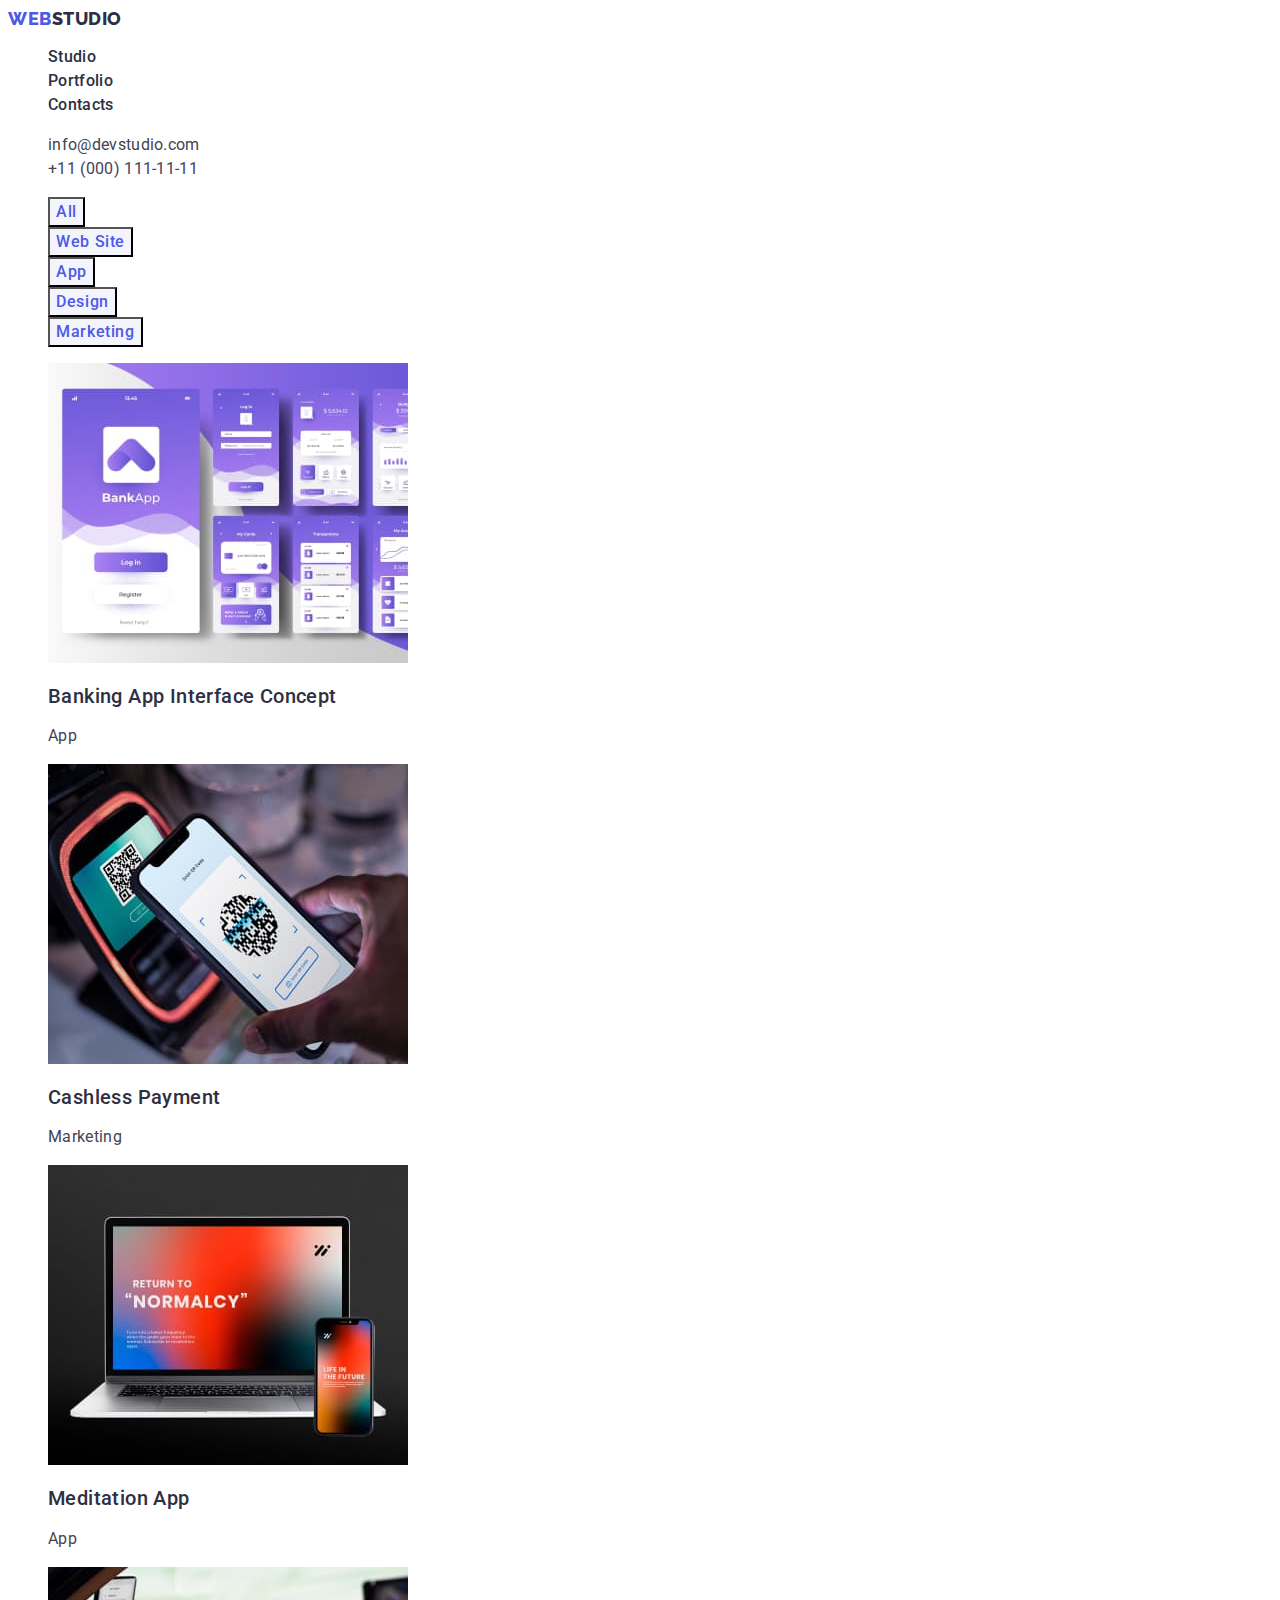
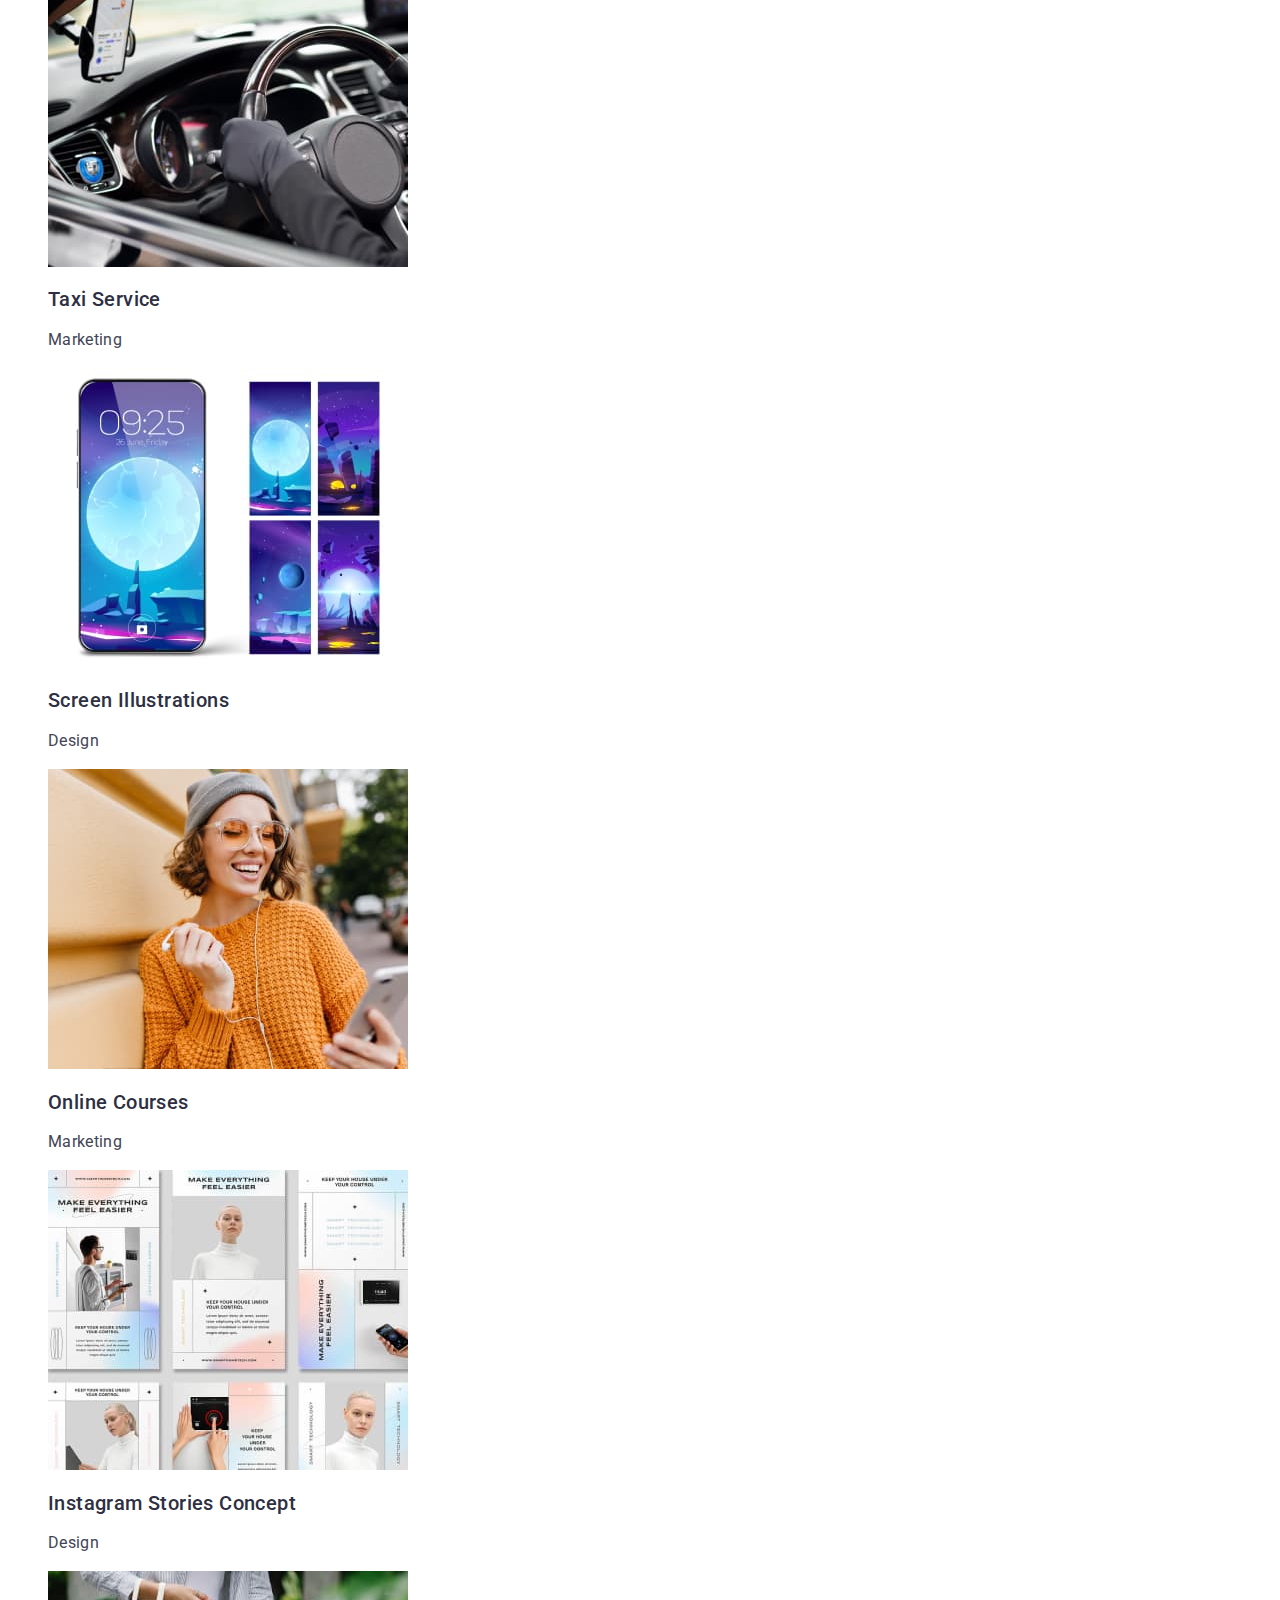
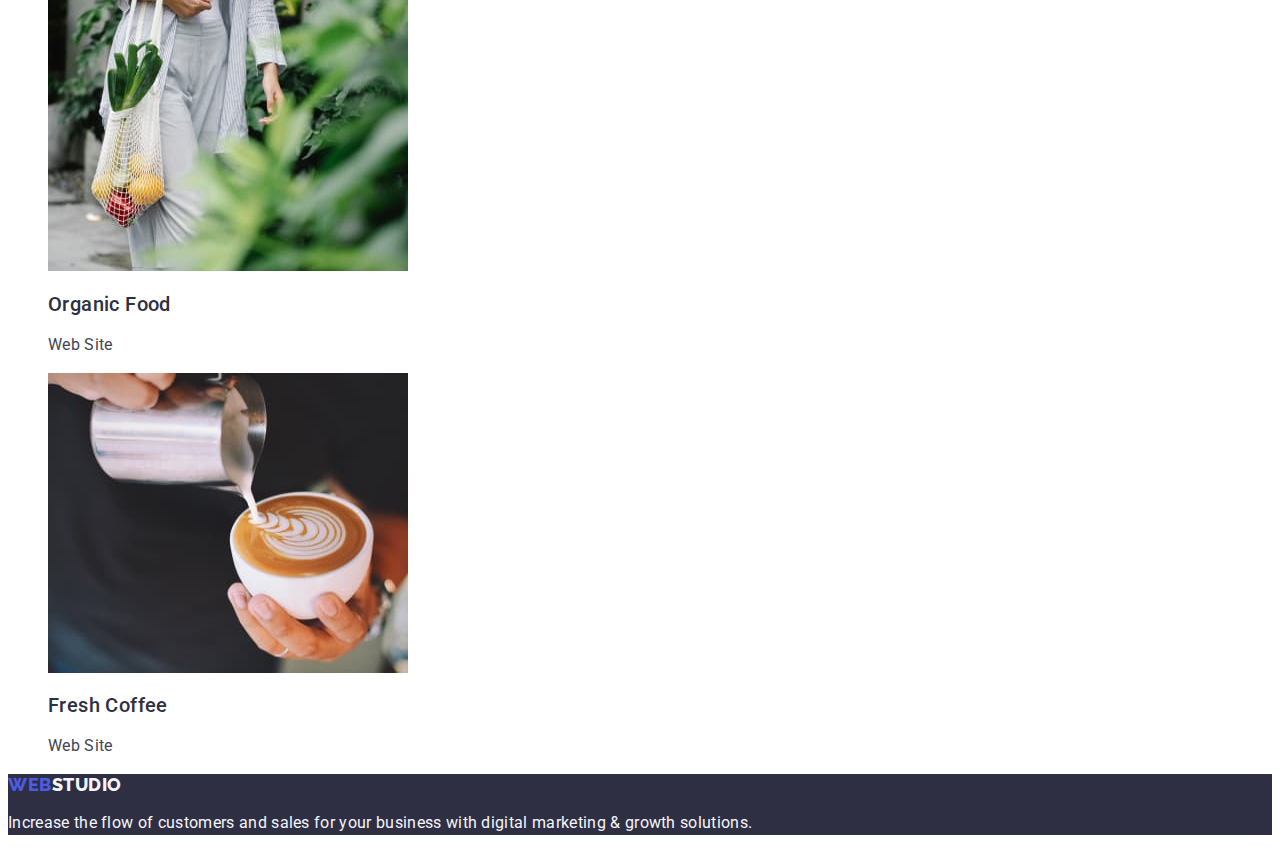
==== commit 11482030: "upadate portfolio" ====
--- a/portfolio.html
+++ b/portfolio.html
@@ -27,7 +27,7 @@
     </ul>
 </nav>
 
-<address class="main-address">
+<address class="main-contact">
 <ul class="list">
     <li><a href="mailto:info@devstudio.com" class="contact link">info@devstudio.com</a></li>
     <li><a href="tel:+110001111111" class="contact link">+11 (000) 111-11-11</a></li>
